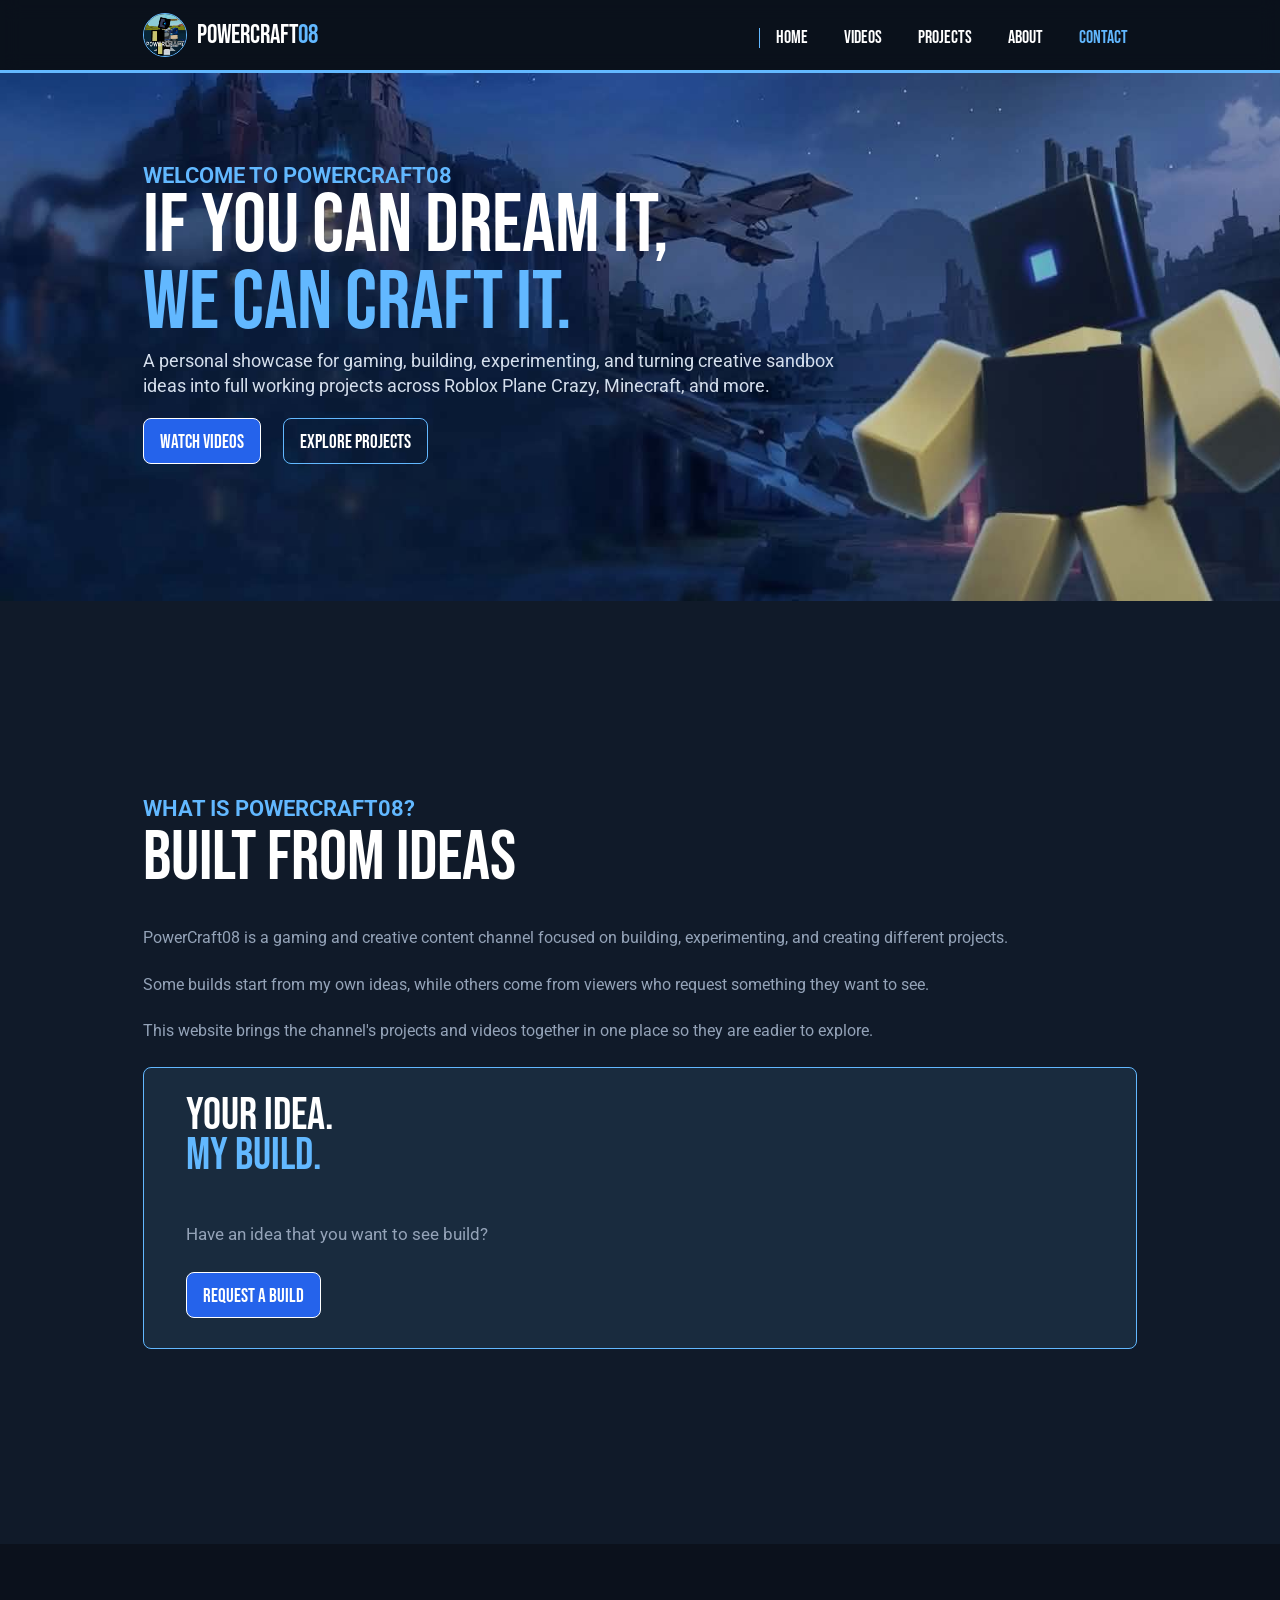
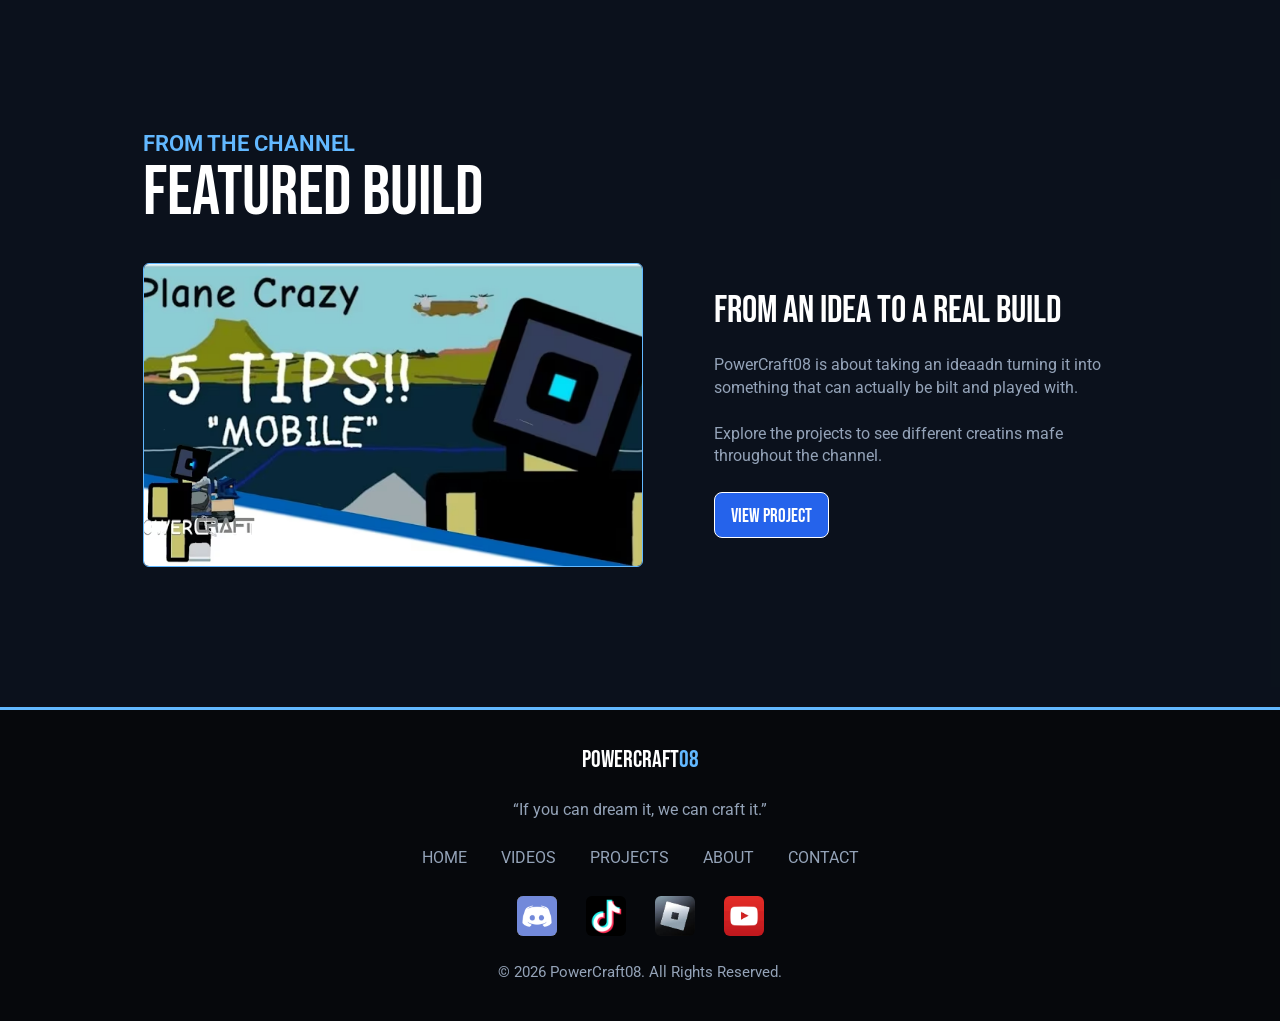
==== index.html @ 5cadc446 "fix css, anda minor edit to all html files; add an real link on the socials" ====
<!DOCTYPE html>
<html lang="en">
<head>
  <!--
        Full Name: Stephen John Cortez
        Section: WD-202
        Activity: PowerCraft08 Website
  -->
  <title>Home | PowerCraft08</title>
  <meta charset="utf-8">
  <meta name="viewport" content="width=device-width, initial-scale=1.0">
  <link rel="stylesheet" href="css/styles.css" type="text/css" />
  
  <link rel="preconnect" href="https://fonts.googleapis.com">
  <link rel="preconnect" href="https://fonts.gstatic.com" crossorigin>
  <link href="https://fonts.googleapis.com/css2?family=Bebas+Neue&display=swap" rel="stylesheet">
  
  <link rel="preconnect" href="https://fonts.googleapis.com">
  <link rel="preconnect" href="https://fonts.gstatic.com" crossorigin>
  <link href="https://fonts.googleapis.com/css2?family=Roboto:ital,wght@0,100..900;1,100..900&display=swap" rel="stylesheet">

  <link rel="shortcut icon" href="img/icons/favicon.ico" />
  <link rel="icon" type="image/png" sizes="32x32" href="img/icons/favicon-32.png" />
  <link rel="icon" type="image/png" sizes="192x192" href="img/icons/android-chrome-192.png" />
  <link rel="apple-touch-icon" sizes="180x180" href="img/icons/apple-touch-icon.png" />
</head>
<body>
  <div id="container">
    <div id="top-bar">
      <header>
        <!-- LOGO -->
        <a href="index.html" class="logo-link">
          <img src="img/logo1.jpg" alt="PowerCraft08 logo" id="logo" />
          <p class="logo-name">POWERCRAFT<span>08</span></p>
        </a>

      <!-- HAMBURGER MENU BUTTON -->
      <button id="menu-btn" aria-label="Toggle menu" aria-expanded="false"><span></span><span></span><span></span></button>
      </header>

      <!-- NAVIGATION -->
      <nav>
        <ul>
          <li><a href="index.html">Home</a></li>
          <li><a href="videos.html">Videos</a></li>
          <li><a href="projects.html">Projects</a></li>
          <li><a href="about.html">About</a></li>
          <li><a href="contact.html" class="current">Contact</a></li>
        </ul>
      </nav>
    </div>
    <div id="container">
    <main class="no-padding">
      <!-- TITLE/DESCRIPTION -->
      <section id="hero">
        <div class="hero-text">
          <div class="hero-title">
            <p class="small-title tablet-desktop">WELCOME TO POWERCRAFT08</p>
            <p class="small-title-mobile mobile">WELCOME TO POWERCRAFT08</p>
            <h1>If you can dream it,<br><span>we can craft it.</span></h1>
          </div>
          <p class="intro-text">A personal showcase for gaming, building, experimenting, and turning creative sandbox ideas into full working projects across Roblox Plane Crazy, Minecraft, and more.</p>
          <div class="hero-buttons">
            <a href="videos.html" class="btn">Watch Videos</a>
            <a href="projects.html" class="btn2">Explore Projects</a>
          </div>
        </div>
      </section>

      <section class="section">
        <p class="small-title">WHAT IS POWERCRAFT08?</p>
        <h2 class="heading">Built from ideas</h2>

        <div class="tw-columns">
          <div class="text">
            <p>PowerCraft08 is a gaming and creative content channel focused on building, experimenting, and creating different projects.</p>
            <p>Some builds start from my own ideas, while others come from viewers who request something they want to see.</p>
            <p class="tablet-desktop">This website brings the channel's projects and videos together in one place so they are eadier to explore.</p>
          </div>

          <div class="idea-box">
            <h3>Your idea.<br><span>My build.</span></h3>
            <p>Have an idea that you want to see build?</p>
            <a href="contact.html" class="btn">Request a Build</a>
          </div>
        </div>
      </section>

      <!-- FEATURED BUILD -->
       <section id="featured-build" class="section dark">
        <p class="small-title">FROM THE CHANNEL</p>
        <h2 class="heading">Featured build</h2>

        <div class="two-columns">
          <a href="https://youtu.be/QcN_-JhH354?si=DpLtOU8J0xCBhYN2" target="_blank"><img src="img/PlaneCrazy_MobileTips.png" alt="Plane Crazy 5 tips for mobile" class="featured-img"></a>

          <div class="text">
            <h3 class="sub-heading">From an idea to a real build</h3>
            <p>PowerCraft08 is about taking an ideaadn turning it into something that can actually be bilt and played with.</p>
            <p class="tablet-desktop">Explore the projects to see different creatins mafe throughout the channel.</p>
            <a href="projects.html" class="btn">View Project</a>
          </div>
        </div>
       </section>
    </main>
  </div>
    <!-- FOOTER -->
    <footer>
      <p class="footer-brand">POWERCRAFT<span>08</span></p>
      <p class="quote">&ldquo;If you can dream it, we can craft it.&rdquo;</p>
      <ul class="footer-links">
        <li><a href="index.html">home</a></li>
        <li><a href="videos.html">Videos</a></li>
        <li><a href="projects.html">projects</a></li>
        <li><a href="about.html">about</a></li>
        <li><a href="contact.html">contact</a></li>
      </ul>
      <ul class="social">
        <li><a href="https://discord.com/" target="_blank"><img src="img/icons/discord.png" alt="Discord" /></a></li>
        <li><a href="https://www.tiktok.com/@powercraft08?is_from_webapp=1&sender_device=pc" target="_blank"><img src="img/icons/tiktok.png" alt="TikTok" /></a></li>
        <li><a href="https://www.roblox.com/share?code=554e59c75305804a8b05676fc2b749d5&type=Profile&source=ProfileShare&stamp=1791350531219" target="_blank"><img src="img/icons/roblox.png" alt="Roblox" /></a></li>
        <li><a href="https://www.youtube.com/@powercraft0811" target="_blank"><img src="img/icons/youtube.png" alt="YouTube" /></a></li>
      </ul>
      <p class="copy">&copy; 2026 PowerCraft08. All Rights Reserved.</p>
    </footer>
  </div>
  <script src="js/main.js"></script>
</body>
</html>
---- css/styles.css ----
/* CSS styles for PowerCraft08 */

/*  CSS for PowerCraft08
    Author: Stephen John Cortez
    Section: WD - 202
*/

/* CSS reset */
body, header, nav, main, footer, h1, h2, h3, p, div, img, ul, li, section, article, button, figure, figcaption{
    margin: 0;
    padding: 0;
    border: 0;
}

/* removes decoration to all links */
a{
    text-decoration: none;
}

/* Styling rule for box sizing applies to all elements */
*{
    box-sizing: border-box;
    scroll-behavior: smooth;
}


/* =================================================================== */
/* STYLE RULES FOR MOBILE VIEWPORT */

/* BODY */
body{
    background-color: #101A29;
    color: #94A3B8;
    font-family: "Roboto", sans-serif;
}

#container{
    max-width: 1920px;
    margin: 0 auto;
}

/* IMAGES */
img{
    width: 100%;
    display: block;
}

span{
    color: #62B8FF;
}

/* NAVIGATION */
#top-bar{
    position: sticky;
    top: 0;
    background-color: rgba(6, 8, 12, 0.45);
    -webkit-backdrop-filter: blur(10px);
    backdrop-filter: blur(10px);
    border-bottom: 2px solid #62B8FF;
}

/* HEADER/LOGO */
header{
    display: flex;
    justify-content: space-between;
    align-items: center;
    padding: 14px 16px;
}

.logo-link{
    display: flex;
    align-items: center;
    grid-gap: 8px;
    color: #fff;
    font-size: 1.4em;
    font-family: "Bebas Neue", sans-serif;
}

#logo{
    width: 36px;
    height: 36px;
    border: 1.5px solid #62B8FF;
    border-radius: 50%;
}

/* Hamburger button */
#menu-btn{
    background: none;
    cursor: pointer;
    padding: 6px;
}

#menu-btn span{
    display: block;
    width: 22px;
    height: 3px;
    margin: 4px 0;
    background-color: #62B8FF;
}

/* NAVIGATION LINKS (hidden in mobile, the hamburger button shows them) */
nav{
    display: none;
}

nav.open{
    display: block;
}

nav ul{
    list-style-type: none;
    text-align: center;
}

nav li a{
    display: block;
    padding: 0.6em 1em;
    color: #fff;
    font-size: 1.2em;
    font-family: "Bebas Neue", sans-serif;
    transition: color 0.2s;
}

nav li a:hover,
nav li a.current{
    color: #62B8FF;
}

/* MAIN */
main{
    padding: 28px 16px 60px;
}

main.no-padding{
    padding: 0;
}

/* Show mobile class, hide tablet-desktop class */
.mobile{
    display: block;
}

.tablet-desktop{
    display: none;
}

/* TITLE/DESCRIPTION */
.intro{
    text-align: center;
    margin-bottom: 28px;
}

.small-title{
    color: #62B8FF;
    font-family: "Roboto", sans-serif;
    font-weight: 650;
    font-size: 1.2em;
}

.small-title-mobile{
    color: #62B8FF;
    font-family: "Roboto", sans-serif;
    font-weight: 650;
    font-size: 13px;
}

h1{
    color: #fff;
    font-family: "Bebas Neue", sans-serif;
    font-size: 3.5em;
    font-weight: 400;
    line-height: 1;
    margin-bottom: 12px;
}

.tagline{
    font-size: 15px;
    margin-bottom: 29px;
}

.intro-text{
    max-width: 640px;
    font-size: 0.9em;
    line-height: 1.5;
    margin: 10px auto 18px;
}

/* Filter buttons (videos and projects) */
.filter-buttons{
    display: flex;
    flex-wrap: wrap;
    justify-content: center;
    grid-gap: 10px;
    margin-top: 24px;
}

.filter-btn{
    background: transparent;
    border: 1px solid #62B8FF;
    border-radius: 8px;
    color: #fff;
    font-family: "Bebas Neue", sans-serif;
    font-size: 1.2em;
    line-height: 1;
    padding: 14px 16px;
    text-align: center;
    cursor: pointer;
}

.project-buttons .filter-btn{
    flex: 1;
}

.filter-btn:hover,
.filter-btn.active{
    background-color: #62B8FF;
    color: #06080C;
}

/* HEADINGS AND TEXT */
.heading{
    color: #fff;
    font-family: "Bebas Neue", sans-serif;
    font-size: 3.7em;
    font-weight: 400;
    line-height: 1;
    margin: 2px 0 14px;
}

.heading.small{
    font-size: 1.7em;
    color: #62B8FF;
    margin-bottom: 20px;
}

.sub-heading{
    color: #fff;
    font-family: "Bebas Neue", sans-serif;
    font-size: 2.4em;
    font-weight: 400;
    line-height: 1.1;
    margin: 14px 0 10px;
}

.text p{
    font-size: 1em;
    line-height: 1.5;
    margin-bottom: 12px;
}

.subtitle{
    font-size: 0.85em;
    margin-bottom: 16px;
}

.center{
    text-align: center;
}

/* BUTTONS */
.btn,
.btn2{
    display: inline-block;
    font-family: "Bebas Neue", sans-serif;
    font-size: 1.2em;
    line-height: 1;
    padding: 14px 16px 11px;
    border-radius: 8px;
    text-align: center;
}

.btn{
    background-color: #2563EB;
    border: 1px solid #fff;
    color: #fff;
}

.btn2{
    background: transparent;
    border: 1px solid #62B8FF;
    color: #fff;
}

.btn:hover,
.btn2:hover{
    background-color: #62B8FF;
    color: #06080C;
}

/* HOME PAGE: hero (in mobile only) */
.hero-title{
    background: url("../img/hero.jpg") center / cover;
    padding: 30px 16px 28px;
}

.small-title-mobile{
    font-size: 13px;
}

#hero h1{
    font-size: 2.3em;
    margin-bottom: 0;
}

#hero .intro-text{
    max-width: none;
    margin: 22px 16px 25px;
    font-size: 1.05em;
    line-height: 1.3;
}

.hero-buttons{
    display: flex;
    flex-direction: column;
    grid-gap: 19px;
    padding: 14px 16px 11px;
}

/* HOME PAGE: sections */
.section{
    padding: 70px 16px;
}

.section.dark{
    background-color: rgba(6, 8, 12, 0.45);
}

.idea-box{
    background-color: #192B3E;
    border: 1px solid #62B8FF;
    border-radius: 8px;
    padding: 20px;
    margin-top: 24px;
}

.idea-box h3{
    color: #fff;
    font-family: "Bebas Neue", sans-serif;
    font-size: 2em;
    font-weight: 400;
    line-height: 1;
    margin-bottom: 12px;
}

.idea-box p{
    font-size: 0.85em;
    margin-bottom: 14px;
}

.featured-img{
    border: 1px solid #62B8FF;
    border-radius: 6px;
}

.view-more{
    text-align: center;
    margin-top: 28px;
}

/* VIDEO CARDS (videos, projects and home) */
.grid{
    display: grid;
    grid-template-columns: 1fr;
    grid-gap: 24px;
    max-width: 420px;
    margin: 0 auto;
}

.card{
    background-color: #192B3E;
    border: 1px solid #62B8FF;
    border-radius: 10px;
    overflow: hidden;
}

.card img{
    aspect-ratio: 16 / 9;
    object-fit: cover;
}

.card-text{
    padding: 14px 16px 18px;
}

.category{
    color: #62B8FF;
    font-size: 0.7em;
    margin-bottom: 4px;
}

.card h2{
    color: #fff;
    font-family: "Bebas Neue", sans-serif;
    font-size: 1.5em;
    font-weight: 400;
    margin-bottom: 6px;
}

.card-text p:not(.category){
    font-size: 0.85em;
    line-height: 1.4;
    margin-bottom: 14px;
}

.card-text a{
    color: #62B8FF;
    font-family: "Bebas Neue", sans-serif;
    font-size: 0.95em;
}

.card-text a:hover{
    color: #fff;
}

/* PROJECTS PAGE */
.project-section{
    margin-top: 56px;
    scroll-margin-top: 110px;
}

/* ABOUT PAGE: story (the logo and button are hidden in mobile) */
.story-box{
    max-width: 960px;
    margin: 0 auto;
}

.story-logo{
    display: none;
    text-align: center;
    margin-bottom: 18px;
}

.story-logo img{
    width: 220px;
    height: 220px;
    object-fit: cover;
    border: 1px solid #62B8FF;
    border-radius: 50%;
    margin: 0 auto 10px;
}

.story-logo figcaption{
    color: #fff;
    font-family: "Bebas Neue", sans-serif;
    font-size: 1.8em;
}

.story-box .btn{
    display: none;
}

/* ABOUT PAGE: content breakdown (list in mobile, table in tablet and desktop) */
.table-box{
    max-width: 960px;
    margin: 0 auto;
    text-align: left;
}

.list-item{
    margin-bottom: 18px;
}

.list-item p{
    font-size: 0.85em;
    margin-bottom: 2px;
}

.list-item span{
    color: #fff;
}

/* CONTACT PAGE: form */
#form{
    max-width: 560px;
    margin: 0 auto;
}

#form fieldset{
    background-color: #192B3E;
    border: 1px solid #62B8FF;
    border-radius: 8px;
    padding: 4px 16px 16px;
    margin: 0 0 22px;
}

#form legend{
    color: #62B8FF;
    font-family: "Bebas Neue", sans-serif;
    font-size: 1.2em;
    padding: 0 6px;
}

#form label{
    display: block;
    color: #fff;
    font-size: 0.85em;
    font-weight: 500;
    margin: 12px 0 6px;
}

#form input,
#form textarea{
    width: 100%;
    background-color: #101A29;
    border: 1px solid #62B8FF;
    border-radius: 6px;
    color: #94A3B8;
    font-family: inherit;
    font-size: 0.85em;
    padding: 12px;
}

#form textarea{
    min-height: 90px;
    resize: vertical;
}

.form-buttons{
    display: flex;
    flex-direction: column;
    grid-gap: 10px;
    margin-top: 16px;
}

/* CONTACT PAGE: contact info */
#contact-info{
    max-width: 560px;
    margin: 36px auto 0;
    text-align: center;
}

#contact-info .heading{
    font-size: 2.8em;
    margin-bottom: 18px;
}

#contact-info ul{
    list-style-type: none;
    display: flex;
    flex-direction: column;
}

#contact-info li{
    font-size: 0.85em;
    margin-bottom: 18px;
}

#contact-info li a{
    display: block;
    font-family: "Bebas Neue", sans-serif;
    font-size: 1.6em;
}

#contact-info li.call{
    order: -1;
    background-color: #192B3E;
    border: 1px solid #62B8FF;
    border-radius: 8px;
    padding: 10px;
}

/* FOOTER */
footer{
    background-color: #06080C;
    border-top: 2px solid #62B8FF;
    padding: 28px 16px;
    text-align: center;
}

.footer-brand{
    color: #fff;
    font-family: "Bebas Neue", sans-serif;
    font-size: 1.2em;
}

.quote{
    font-size: 0.8em;
    margin: 6px 0 14px;
}

footer ul{
    list-style-type: none;
    display: flex;
    justify-content: center;
    flex-wrap: wrap;
}

.footer-links li a{
    text-transform: uppercase;
    color: #94A3B8;
    font-size: 0.8em;
    padding: 0 8px;
}

.footer-links li a:hover{
    color: #62B8FF;
}

.social{
    grid-gap: 18px;
    margin: 16px 0;
}

.social img{
    width: 26px;
    height: 26px;
    border-radius: 6px;
}

.copy{
    font-size: 0.75em;
}


/* =================================================================== */
/* MEDIA QUERY FOR TABLET VIEWPORT (same order as the mobile styles above) */
@media screen and (min-width: 630px) {

    /* Tablet: header is centered, nav always shows below it */
    header{
        justify-content: center;
        padding: 14px 0 4px;
    }

    #menu-btn{
        display: none;
    }

    nav,
    nav.open{
        display: block;
        padding-bottom: 10px;
    }

    nav li{
        display: inline-block;
    }

    nav li a{
        font-size: 1.1em;
        padding: 0.1em 0.75em;
    }

    /* Tablet: main */
    main{
        padding: 36px 32px 48px;
    }

    .mobile{
        display: none;
    }

    .tablet-desktop{
        display: block;
    }

    /* Tablet: title/description */
    .small-title{
        font-size: 1.25em;
    }

    h1{
        font-size: 3.8em;
    }

    .tagline{
        font-size: 1em;
    }

    .intro-text{
        font-size: 1em;
    }

    /* Tablet: headings and text */
    .heading{
        font-size: 4em;
    }

    .heading.small{
        font-size: 1.9em;
    }

    .subtitle{
        font-size: 0.95em;
    }

    /* Tablet: the buttons in the projects page are not stretched anymore */
    .project-buttons .filter-btn{
        flex: none;
    }

    /* Tablet: home page */
    .hero-title{
        background: url("../img/hero.jpg") center / cover;
        padding: 60px 32px 34px;
    }

    #hero h1{
        font-size: 4.5em;
        margin-bottom: 6px;
    }

    #hero .intro-text{
        padding: 0 32px;
        margin: 15px 0;
        font-size: 1.1em;
        color: #d4deec;
    }

    .hero-buttons{
        padding: 0 32px 34px;
        flex-direction: row;
        grid-gap: 10px;
    }

    .section{
        padding: 72px 32px;
    }

    .idea-box h3{
        font-size: 2.3em;
    }

    .idea-box p{
        font-size: 0.95em;
    }

    /* Tablet: video cards */
    .grid{
        grid-template-columns: repeat(2, 1fr);
        max-width: none;
    }

    .category{
        font-size: 0.75em;
    }

    .card h2{
        font-size: 1.6em;
    }

    .card-text p:not(.category){
        font-size: 0.9em;
    }

    .card-text a{
        font-size: 1em;
    }

    .project-section{
        margin-top: 68px;
    }

    /* Tablet: about page */
    .story-box{
        background: linear-gradient(to bottom, #396994, #101A29);
        border: 1px solid #62B8FF;
        border-radius: 8px;
        padding: 28px;
    }

    .story-logo{
        display: block;
    }

    .story-logo img{
        width: 340px;
        height: 340px;
    }

    .story-logo figcaption{
        font-size: 2.4em;
    }

    .story-box .btn{
        display: inline-block;
    }

    table{
        width: 100%;
        border: 1px solid #62B8FF;
        border-radius: 8px;
        border-collapse: separate;
        border-spacing: 0;
        overflow: hidden;
        table-layout: fixed;
    }

    tr{
        background-color: #192B3E;
    }

    tbody tr:nth-child(odd){
        background-color: #101A29;
    }

    th{
        background-color: #4079b0;
        color: #fff;
        font-family: "Bebas Neue", sans-serif;
        font-size: 1.3em;
        font-weight: 400;
        text-align: center;
        padding: 16px;
    }

    th + th{
        border-left: 1px solid rgba(255, 255, 255, 0.25);
    }

    td{
        font-size: 0.95em;
        padding: 14px 16px;
        border-top: 1px solid #62B8FF;
        border-left: 1px solid #62B8FF;
    }

    td:first-child{
        border-left: 0;
    }

    /* Tablet: contact page */
    #form legend{
        font-size: 1.3em;
    }

    #form label{
        font-size: 0.9em;
    }

    #form input,
    #form textarea{
        font-size: 0.9em;
    }

    .form-buttons{
        flex-direction: row;
    }

    .form-buttons .btn,
    .form-buttons .btn2{
        flex: 1;
    }

    #contact-info .heading{
        font-size: 3.2em;
    }

    #contact-info li{
        font-size: 0.95em;
    }

    #contact-info li a{
        font-size: 1.5em;
    }

    #contact-info li.call{
        order: 0;
        background: none;
        border: 0;
        padding: 0;
    }

    /* Tablet: footer */
    .footer-brand{
        font-size: 1.3em;
    }

    .quote{
        font-size: 0.9em;
    }

    .footer-links li a{
        font-size: 0.9em;
    }

    .copy{
        font-size: 0.85em;
    }
}


/* =================================================================== */
/* MEDIA QUERY FOR DESKTOP VIEWPORT (same order again, measured from the 1440px Figma design) */
@media screen and (min-width: 1015px) {

    /* Desktop: logo on the left, nav on the right inside the same bar */
    #top-bar{
        border-bottom: 3px solid #62B8FF;
    }

    header{
        height: 70px;
        padding: 0 0 0 11.2%;
        justify-content: flex-start;
    }

    .logo-link{
        font-size: 1.6em;
        grid-gap: 10px;
    }

    #logo{
        width: 44px;
        height: 44px;
    }

    nav,
    nav.open{
        position: absolute;
        top: 28px;
        right: 10.6%;
        padding: 0;
    }

    nav li:first-child{
        border-left: 1px solid #62B8FF;
    }

    nav li a{
        font-size: 1.1em;
        padding: 0 16px;
        line-height: 1.15;
    }

    /* Desktop: main */
    main{
        padding: 70px 11.2% 95px;
    }

    /* Desktop: title/description */
    #hero{
        background: url("../img/hero.jpg") center / cover;
        padding: 60px 32px 34px;
    }

    .hero-title{
        background: none;
        padding: 0;
    }

    .intro{
        margin-bottom: 40px;
    }

    .small-title{
        font-size: 1.35em;
    }

    h1{
        font-size: 4.2em;
        margin-bottom: 20px;
    }

    .tagline{
        font-size: 1.1em;
    }

    .intro-text{
        max-width: 815px;
        font-size: 1.1em;
        line-height: 1.4;
        margin: 0 auto;
    }

    .intro-text.wide{
        max-width: 1000px;
    }

    .filter-buttons{
        margin-top: 38px;
        grid-gap: 13px;
    }

    /* Desktop: headings and text */
    .heading{
        font-size: 4.4em;
        margin-bottom: 34px;
    }

    .heading.small{
        font-size: 2.1em;
        margin-bottom: 25px;
    }

    .sub-heading{
        line-height: 1;
        margin: 0 0 24px;
    }

    .text p{
        line-height: 1.4;
        margin-bottom: 24px;
    }

    .subtitle{
        font-size: 1.05em;
        margin-bottom: 31px;
    }

    /* Desktop: home page */
    #hero{
        padding: 90px 11.2%;
        min-height: 528px;
    }

    .hero-text{
        max-width: 700px;
    }

    #hero h1{
        font-size: 5.2em;
        line-height: 0.92;
        margin-bottom: 8px;
    }

    #hero .intro-text{
        font-size: 1.15em;
        line-height: 1.35;
        margin: 0 0 19px;
        padding: 0;
    }

    .hero-buttons{
        grid-gap: 22px;
        padding: 0;
    }

    .section{
        padding: 195px 11.2%;
    }

    #featured-build{
        padding: 187px 11.2% 140px;
    }

    #featured-videos{
        padding: 140px 11.2% 63px;
    }

    .two-columns{
        display: grid;
        grid-template-columns: 1.2fr 1fr;
        grid-gap: 88px;
        align-items: center;
    }

    #featured-build .two-columns{
        grid-template-columns: 500px 1fr;
        grid-gap: 71px;
    }

    #featured-build .text{
        max-width: 490px;
    }

    .idea-box{
        padding: 28px 42px 30px;
        margin-top: 0;
    }

    .idea-box h3{
        font-size: 2.8em;
        line-height: 0.9;
        margin-bottom: 48px;
    }

    .idea-box p{
        font-size: 1.05em;
        margin-bottom: 28px;
    }

    .featured-img{
        width: 500px;
        height: 304px;
        object-fit: cover;
    }

    .view-more{
        margin-top: 40px;
    }

    /* Desktop: video cards */
    .grid{
        grid-template-columns: repeat(3, 1fr);
        grid-gap: 32px 38px;
    }

    .card-text{
        padding: 25px 21px 32px;
    }

    .category{
        font-size: 0.8em;
        margin-bottom: 8px;
    }

    .card h2{
        font-size: 1.75em;
        margin-bottom: 14px;
    }

    .card-text p:not(.category){
        font-size: 1em;
        line-height: 1.35;
        margin-bottom: 26px;
    }

    .card-text a{
        font-size: 1.15em;
    }

    /* Desktop: projects page */
    .project-section{
        margin-top: 80px;
    }

    .project-section .heading{
        margin-bottom: 10px;
    }

    .project-section.center{
        margin-top: 110px;
    }

    .project-section.center .heading{
        margin-bottom: 25px;
    }

    /* Desktop: about page */
    .story-box{
        display: grid;
        background: linear-gradient(to right, #396994, #101A29);
        grid-template-columns: 1fr 1.25fr;
        grid-gap: 40px;
        align-items: center;
        max-width: none;
        padding: 50px 65px;
    }

    .story-logo{
        margin-bottom: 0;
    }

    .story-box .btn{
        display: block;
        width: fit-content;
        margin: 12px 0 0 auto;
    }

    .table-box{
        max-width: none;
    }

    th{
        font-size: 1.5em;
        padding: 23px 16px;
    }

    td{
        font-size: 1.05em;
        padding: 24px 42px;
    }

    /* Desktop: contact page */
    #form{
        max-width: 800px;
    }

    #form fieldset{
        padding: 0 39px 32px;
        margin-bottom: 67px;
    }

    #form legend{
        font-size: 1.5em;
        margin-left: -12px;
        padding: 0 12px;
    }

    #form label{
        font-size: 1em;
        font-weight: 700;
        margin: 30px 0 13px;
    }

    #form legend + label{
        margin-top: 16px;
    }

    #form input,
    #form textarea{
        font-size: 1em;
        padding: 0 24px;
        height: 59px;
        border-radius: 8px;
    }

    #form textarea{
        height: 118px;
        padding: 18px 24px;
    }

    .form-buttons{
        grid-gap: 18px;
        margin-top: 32px;
    }

    #contact-info{
        margin-top: 100px;
    }

    #contact-info .heading{
        font-size: 3.8em;
        margin-bottom: 37px;
    }

    #contact-info li{
        font-size: 1.05em;
        margin-bottom: 38px;
    }

    #contact-info li a{
        font-size: 1.5em;
    }

    /* Desktop: footer */
    footer{
        border-top: 3px solid #62B8FF;
        padding: 35px 0 40px;
    }

    .footer-brand{
        font-size: 1.5em;
    }

    .quote{
        font-size: 1em;
        margin: 26px 0 29px;
    }

    .footer-links li a{
        font-size: 1em;
        padding: 0 17px;
    }

    .social{
        grid-gap: 29px;
        margin: 29px 0 27px;
    }

    .social img{
        width: 40px;
        height: 40px;
    }

    .copy{
        font-size: 0.95em;
    }
}


/* =================================================================== */
/* MEDIA QUERY FOR PRINT (only Home and About, like in the documentation) */
@media print {
    body{
        background-color: #fff;
        color: #222;
    }

    #top-bar{
        position: static;
        background: none;
        border: 0;
        -webkit-backdrop-filter: none;
        backdrop-filter: none;
    }

    nav, #menu-btn, #logo, .btn, .btn2, .filter-buttons, video, .grid, .view-more,
    .social, .footer-links, .quote, .featured-img, .hero-buttons, .story-logo img, .tagline, .mobile{
        display: none;
    }

    header{
        padding: 12px 0;
    }

    main, main.no-padding{
        padding: 12px 0;
    }

    .section, .section.dark{
        background: none;
        padding: 12px 0;
    }

    .tablet-desktop{
        display: block;
    }

    .logo-link, h1, h2, h3, .heading, .sub-heading, .footer-brand, .story-logo figcaption{
        color: #000;
    }

    .heading.small{
        color: #62B8FF;
    }

    .intro-text, .text p, .idea-box p, .copy, td{
        color: #222;
    }

    #hero{
        border: 1px solid #000;
        padding: 16px;
    }

    .hero-title{
        background: none;
        padding: 0;
    }

    #hero .intro-text{
        margin: 10px 0;
    }

    .idea-box{
        background: none;
        border: 1px solid #000;
        border-radius: 10px;
        margin-top: 16px;
    }

    .story-logo{
        display: block;
    }

    table{
        width: 100%;
        border-collapse: collapse;
    }

    th, td{
        border: 1px solid #000;
        padding: 8px;
    }

    th{
        background-color: #62B8FF;
        color: #fff;
    }

    footer{
        background: none;
        border: 0;
    }
}
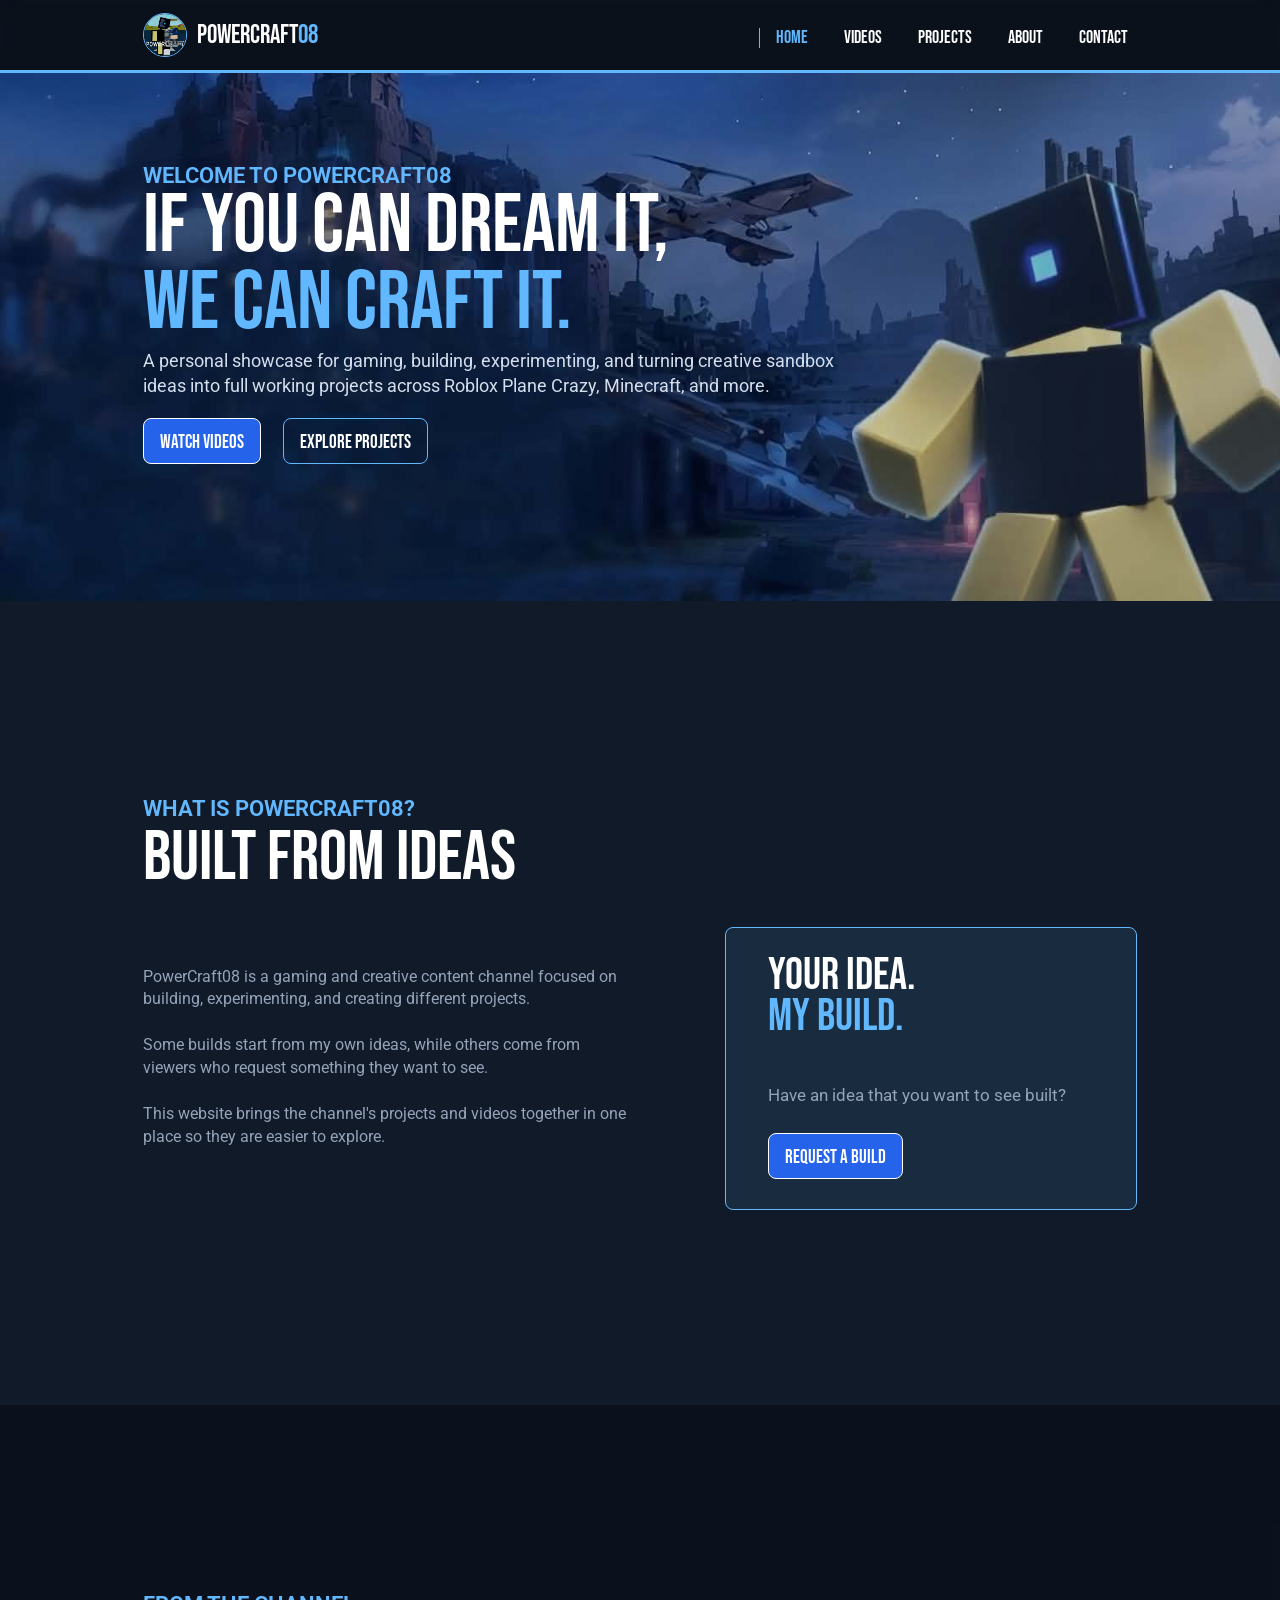
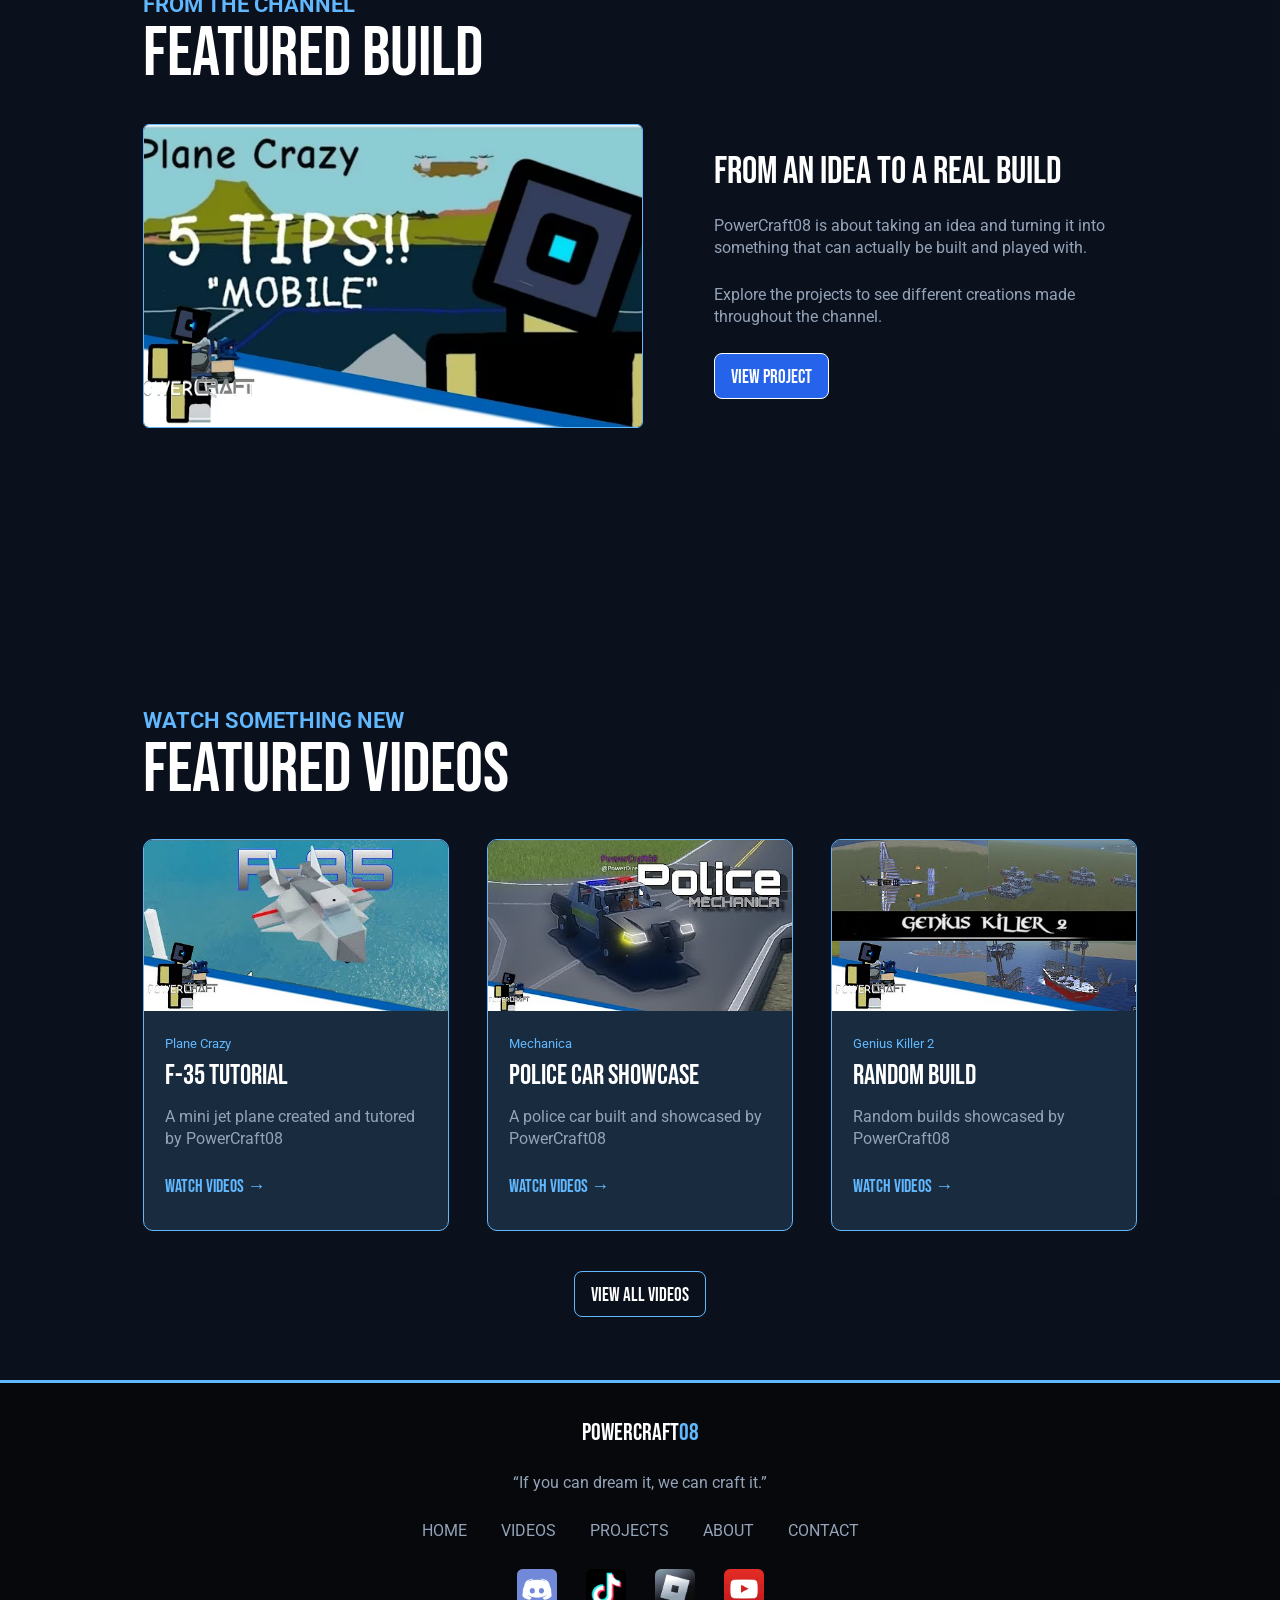
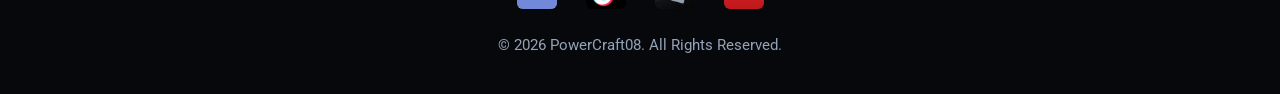
==== commit 0d8f3fac: "finished teh entire website" ====
--- a/index.html
+++ b/index.html
@@ -24,6 +24,7 @@
   <link rel="icon" type="image/png" sizes="192x192" href="img/icons/android-chrome-192.png" />
   <link rel="apple-touch-icon" sizes="180x180" href="img/icons/apple-touch-icon.png" />
 </head>
+
 <body>
   <div id="container">
     <div id="top-bar">
@@ -41,15 +42,15 @@
       <!-- NAVIGATION -->
       <nav>
         <ul>
-          <li><a href="index.html">Home</a></li>
+          <li><a href="index.html" class="current" aria-current="page">Home</a></li>
           <li><a href="videos.html">Videos</a></li>
           <li><a href="projects.html">Projects</a></li>
           <li><a href="about.html">About</a></li>
-          <li><a href="contact.html" class="current">Contact</a></li>
+          <li><a href="contact.html">Contact</a></li>
         </ul>
       </nav>
     </div>
-    <div id="container">
+
     <main class="no-padding">
       <!-- TITLE/DESCRIPTION -->
       <section id="hero">
@@ -67,43 +68,57 @@
         </div>
       </section>
 
+      <!-- BUILT FROM IDEAS -->
       <section class="section">
         <p class="small-title">WHAT IS POWERCRAFT08?</p>
         <h2 class="heading">Built from ideas</h2>
-
-        <div class="tw-columns">
+        
+        <div class="two-columns">
           <div class="text">
             <p>PowerCraft08 is a gaming and creative content channel focused on building, experimenting, and creating different projects.</p>
             <p>Some builds start from my own ideas, while others come from viewers who request something they want to see.</p>
-            <p class="tablet-desktop">This website brings the channel's projects and videos together in one place so they are eadier to explore.</p>
+            <p class="tablet-desktop">This website brings the channel's projects and videos together in one place so they are easier to explore.</p>
           </div>
-
+          
           <div class="idea-box">
             <h3>Your idea.<br><span>My build.</span></h3>
-            <p>Have an idea that you want to see build?</p>
+            <p>Have an idea that you want to see built?</p>
             <a href="contact.html" class="btn">Request a Build</a>
           </div>
         </div>
       </section>
 
       <!-- FEATURED BUILD -->
-       <section id="featured-build" class="section dark">
+      <section id="featured-build" class="section dark">
         <p class="small-title">FROM THE CHANNEL</p>
         <h2 class="heading">Featured build</h2>
-
+        
         <div class="two-columns">
-          <a href="https://youtu.be/QcN_-JhH354?si=DpLtOU8J0xCBhYN2" target="_blank"><img src="img/PlaneCrazy_MobileTips.png" alt="Plane Crazy 5 tips for mobile" class="featured-img"></a>
-
+            <a href="https://youtu.be/QcN_-JhH354?si=DpLtOU8J0xCBhYN2" target="_blank"><img src="img/PlaneCrazy_MobileTips.png" alt="Plane Crazy 5 tips for mobile" class="featured-img" /></a>
+          
           <div class="text">
             <h3 class="sub-heading">From an idea to a real build</h3>
-            <p>PowerCraft08 is about taking an ideaadn turning it into something that can actually be bilt and played with.</p>
-            <p class="tablet-desktop">Explore the projects to see different creatins mafe throughout the channel.</p>
+            <p>PowerCraft08 is about taking an idea and turning it into something that can actually be built and played with.</p>
+            <p class="tablet-desktop">Explore the projects to see different creations made throughout the channel.</p>
             <a href="projects.html" class="btn">View Project</a>
           </div>
         </div>
-       </section>
+      </section>
+
+      <!-- FEATURED VIDEOS -->
+      <section id="featured-videos" class="section dark">
+        <p class="small-title">WATCH SOMETHING NEW  </p>
+        <h2 class="heading">Featured videos</h2>
+        <!-- VIDEO CARDS -->
+        <div class="grid">
+        <article class="card"><figure><img src="img/PlaneCrazy_F-35.png" alt="F-35 mini jet" /><figcaption class="card-text"><p class="category">Plane Crazy</p><h2>F-35 Tutorial</h2><p>A mini jet plane created and tutored by PowerCraft08</p><a href="https://youtu.be/C5EeupUH6sU" target="_blank">Watch videos &rarr;</a></figcaption></figure></article>
+        <article class="card"><figure><img src="img/Mechanica_Police.png" alt="Police car in Mechanica" /><figcaption class="card-text"><p class="category">Mechanica</p><h2>Police Car Showcase</h2><p>A police car built and showcased by PowerCraft08</p><a href="https://youtu.be/-fN7Lc4sS6I" target="_blank">Watch videos &rarr;</a></figcaption></figure></article>
+        <article class="card tablet-desktop"><figure><img src="img/GinuisKiller2_random.png" alt="Genius Killer 2 builds" /><figcaption class="card-text"><p class="category">Genius Killer 2</p><h2>Random Build</h2><p>Random builds showcased by PowerCraft08</p><a href="https://youtu.be/jfzXbIUa63c" target="_blank">Watch videos &rarr;</a></figcaption></figure></article>
+        </div>
+        <p class="view-more"><a href="videos.html" class="btn2">View All Videos</a></p>
+      </section>
     </main>
-  </div>
+
     <!-- FOOTER -->
     <footer>
       <p class="footer-brand">POWERCRAFT<span>08</span></p>
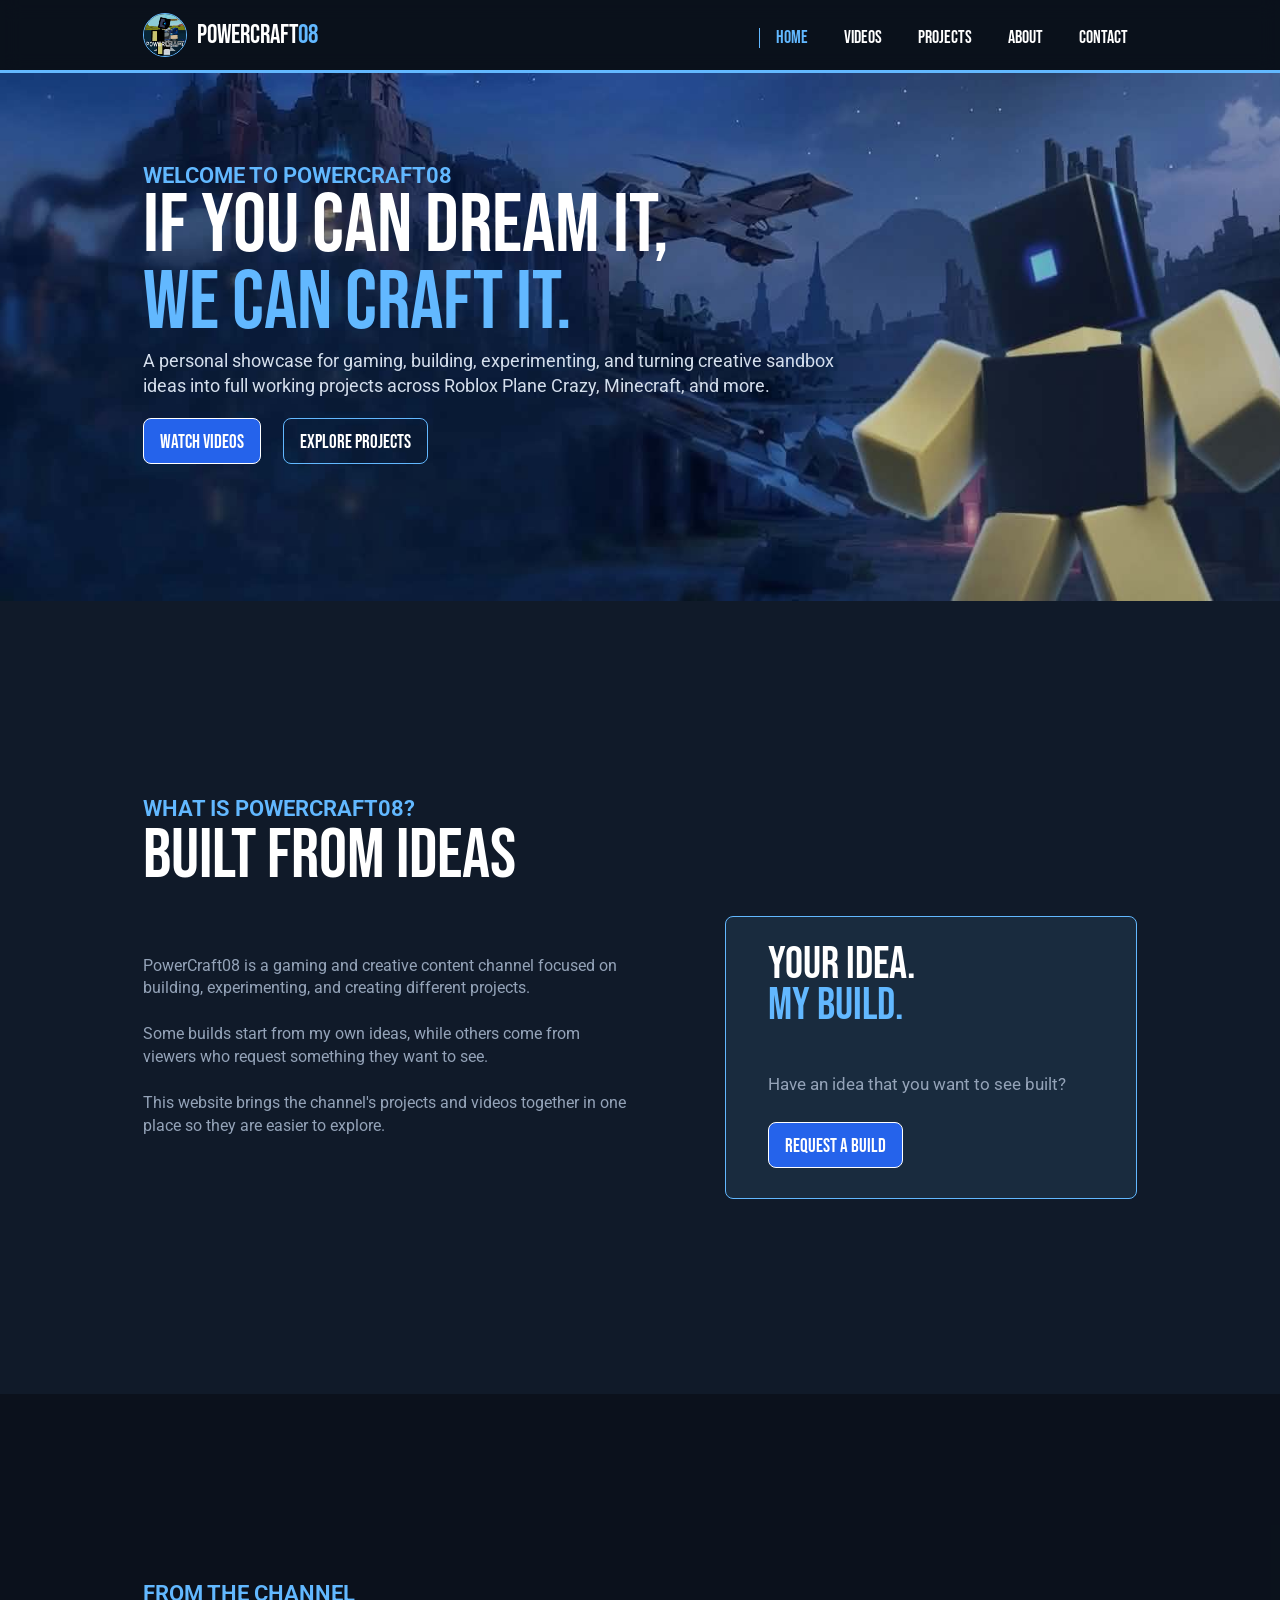
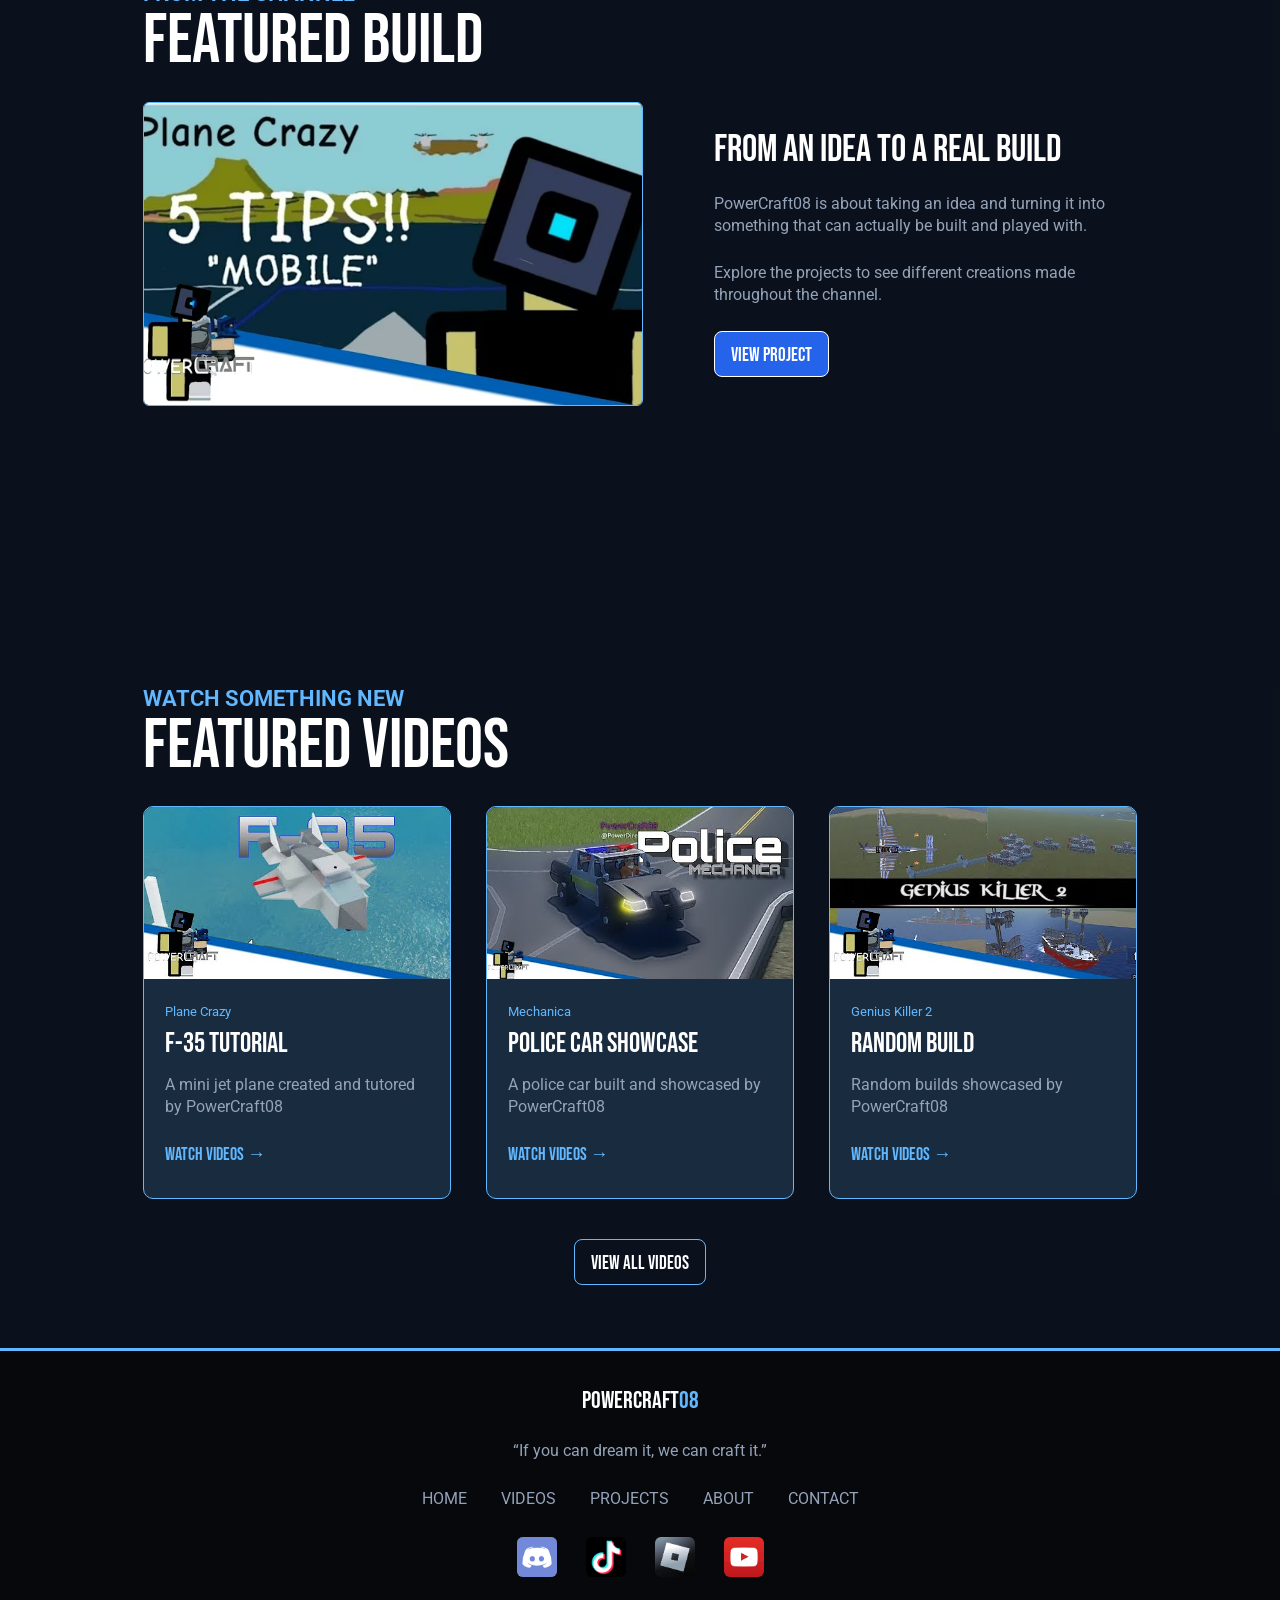
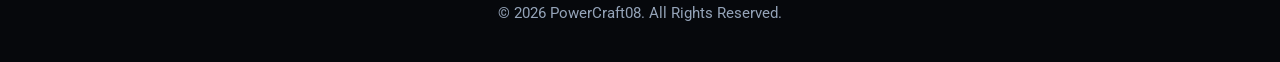
==== commit 5980aabf: "update index.html" ====
--- a/index.html
+++ b/index.html
@@ -111,9 +111,41 @@
         <h2 class="heading">Featured videos</h2>
         <!-- VIDEO CARDS -->
         <div class="grid">
-        <article class="card"><figure><img src="img/PlaneCrazy_F-35.png" alt="F-35 mini jet" /><figcaption class="card-text"><p class="category">Plane Crazy</p><h2>F-35 Tutorial</h2><p>A mini jet plane created and tutored by PowerCraft08</p><a href="https://youtu.be/C5EeupUH6sU" target="_blank">Watch videos &rarr;</a></figcaption></figure></article>
-        <article class="card"><figure><img src="img/Mechanica_Police.png" alt="Police car in Mechanica" /><figcaption class="card-text"><p class="category">Mechanica</p><h2>Police Car Showcase</h2><p>A police car built and showcased by PowerCraft08</p><a href="https://youtu.be/-fN7Lc4sS6I" target="_blank">Watch videos &rarr;</a></figcaption></figure></article>
-        <article class="card tablet-desktop"><figure><img src="img/GinuisKiller2_random.png" alt="Genius Killer 2 builds" /><figcaption class="card-text"><p class="category">Genius Killer 2</p><h2>Random Build</h2><p>Random builds showcased by PowerCraft08</p><a href="https://youtu.be/jfzXbIUa63c" target="_blank">Watch videos &rarr;</a></figcaption></figure></article>
+        <article class="card">
+          <figure>
+            <img src="img/PlaneCrazy_F-35.png" alt="F-35 mini jet" />
+            <figcaption class="card-text">
+              <p class="category">Plane Crazy</p>
+              <h2>F-35 Tutorial</h2>
+              <p class="description">A mini jet plane created and tutored by PowerCraft08</p>
+              <a href="https://youtu.be/C5EeupUH6sU" target="_blank">Watch videos &rarr;</a>
+            </figcaption>
+          </figure>
+        </article>
+
+        <article class="card">
+          <figure>
+            <img src="img/Mechanica_Police.png" alt="Police car in Mechanica" />
+            <figcaption class="card-text">
+              <p class="category">Mechanica</p>
+              <h2>Police Car Showcase</h2>
+              <p class="description">A police car built and showcased by PowerCraft08</p>
+              <a href="https://youtu.be/-fN7Lc4sS6I" target="_blank">Watch videos &rarr;</a>
+            </figcaption>
+          </figure>
+        </article>
+
+        <article class="card tablet-desktop">
+          <figure>
+            <img src="img/GinuisKiller2_random.png" alt="Genius Killer 2 builds" />
+            <figcaption class="card-text">
+              <p class="category">Genius Killer 2</p>
+              <h2>Random Build</h2>
+              <p class="description">Random builds showcased by PowerCraft08</p>
+              <a href="https://youtu.be/jfzXbIUa63c" target="_blank">Watch videos &rarr;</a>
+            </figcaption>
+          </figure>
+        </article>
         </div>
         <p class="view-more"><a href="videos.html" class="btn2">View All Videos</a></p>
       </section>
--- a/css/styles.css
+++ b/css/styles.css
@@ -202,7 +202,7 @@
     font-family: "Bebas Neue", sans-serif;
     font-size: 1.2em;
     line-height: 1;
-    padding: 14px 16px;
+    padding: 14px 16px 12px;
     text-align: center;
     cursor: pointer;
 }
@@ -224,7 +224,7 @@
     font-size: 3.7em;
     font-weight: 400;
     line-height: 1;
-    margin: 2px 0 14px;
+    margin: 0 0 25px;
 }
 
 .heading.small{
@@ -250,7 +250,7 @@
 
 .subtitle{
     font-size: 0.85em;
-    margin-bottom: 16px;
+    margin-bottom: 24px;
 }
 
 .center{
@@ -379,7 +379,7 @@
 }
 
 .card-text{
-    padding: 14px 16px 18px;
+    padding: 25px 21px 32px;
 }
 
 .category{
@@ -396,16 +396,16 @@
     margin-bottom: 6px;
 }
 
-.card-text p:not(.category){
-    font-size: 0.85em;
-    line-height: 1.4;
-    margin-bottom: 14px;
+.card-text .description{
+    font-size: 1em;
+    line-height: 1.35;
+    margin-bottom: 26px;
 }
 
 .card-text a{
     color: #62B8FF;
     font-family: "Bebas Neue", sans-serif;
-    font-size: 0.95em;
+    font-size: 1.15em;
 }
 
 .card-text a:hover{
@@ -739,14 +739,6 @@
         font-size: 1.6em;
     }
 
-    .card-text p:not(.category){
-        font-size: 0.9em;
-    }
-
-    .card-text a{
-        font-size: 1em;
-    }
-
     .project-section{
         margin-top: 68px;
     }
@@ -975,7 +967,6 @@
     /* Desktop: headings and text */
     .heading{
         font-size: 4.4em;
-        margin-bottom: 34px;
     }
 
     .heading.small{
@@ -1083,11 +1074,7 @@
     /* Desktop: video cards */
     .grid{
         grid-template-columns: repeat(3, 1fr);
-        grid-gap: 32px 38px;
-    }
-
-    .card-text{
-        padding: 25px 21px 32px;
+        grid-gap: 32px 35px;
     }
 
     .category{
@@ -1100,23 +1087,13 @@
         margin-bottom: 14px;
     }
 
-    .card-text p:not(.category){
-        font-size: 1em;
-        line-height: 1.35;
-        margin-bottom: 26px;
-    }
-
-    .card-text a{
-        font-size: 1.15em;
-    }
-
     /* Desktop: projects page */
     .project-section{
         margin-top: 80px;
     }
 
     .project-section .heading{
-        margin-bottom: 10px;
+        margin-bottom: 0px;
     }
 
     .project-section.center{
@@ -1278,7 +1255,7 @@
 
     nav, #menu-btn, #logo, .btn, .btn2, .filter-buttons, video, .grid, .view-more,
     .social, .footer-links, .quote, .featured-img, .hero-buttons, .story-logo img, .tagline, .mobile{
-        display: none;
+        display: none !important;
     }
 
     header{
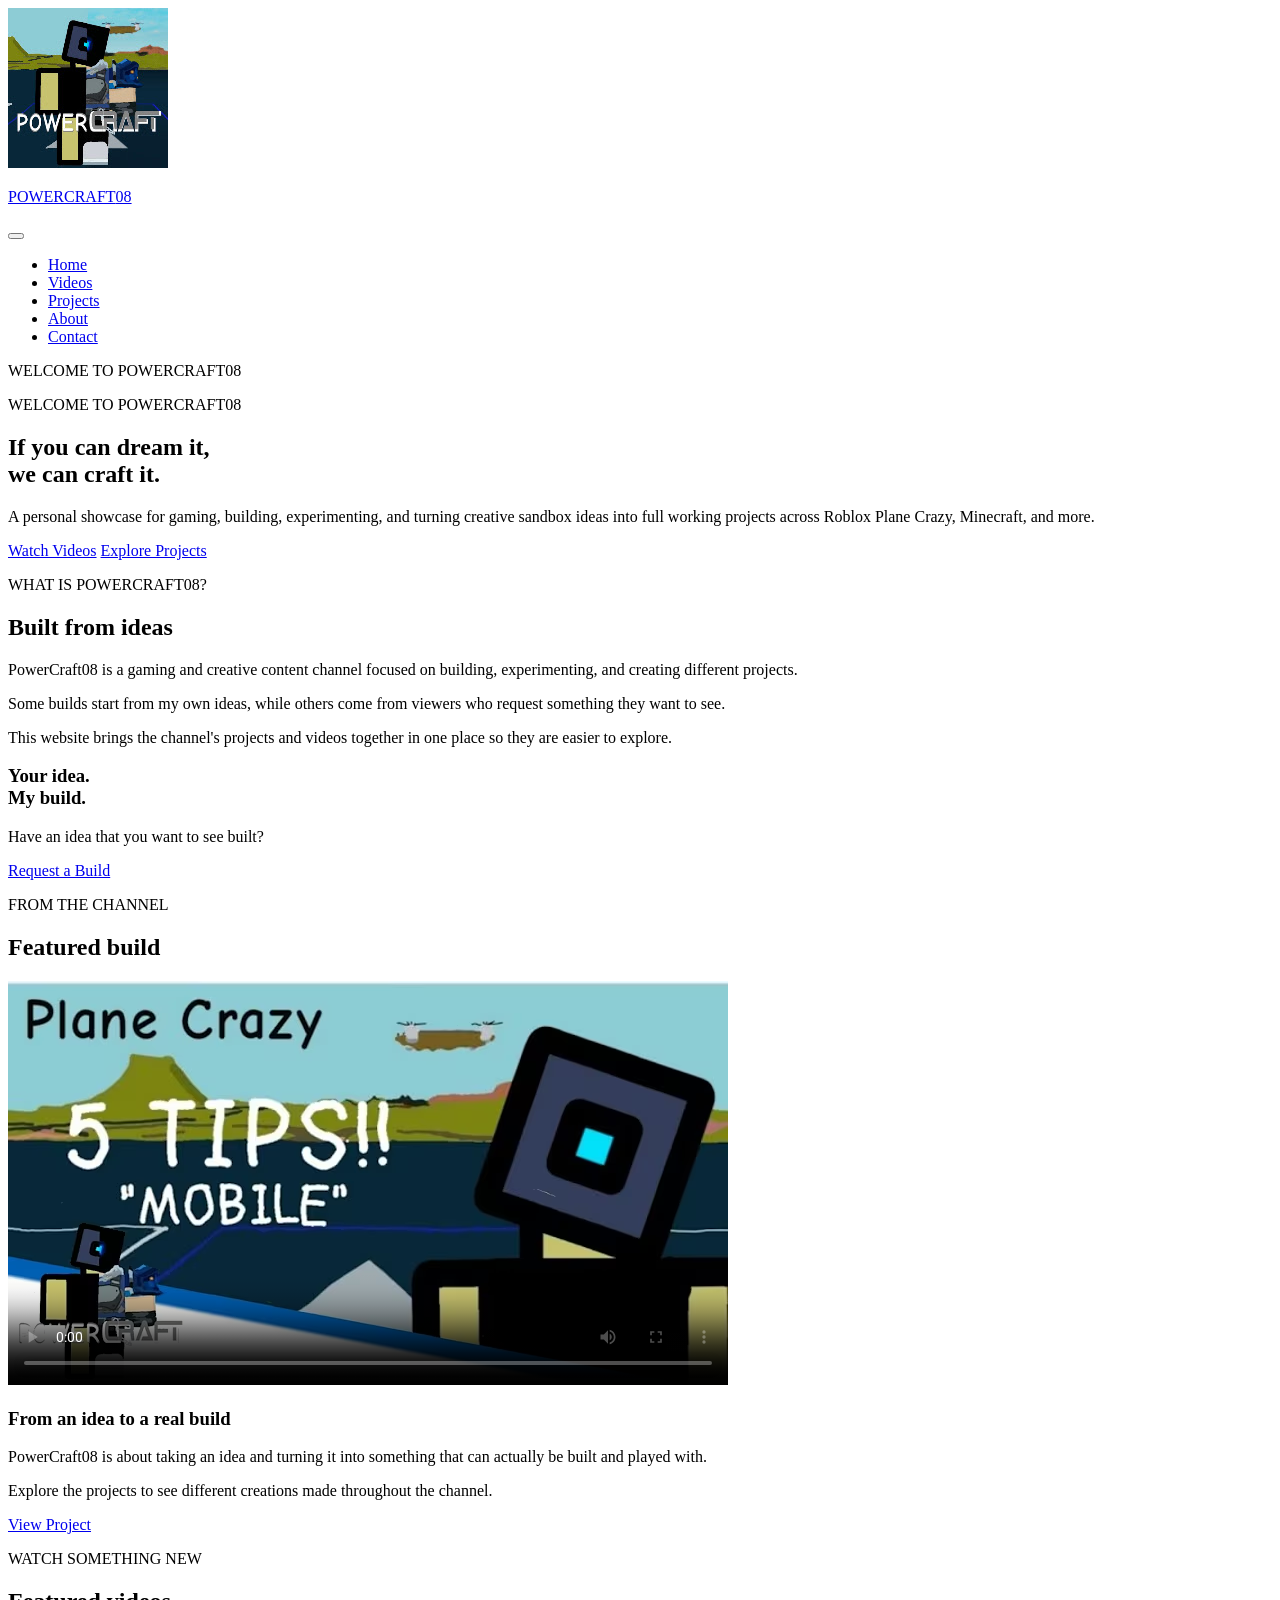
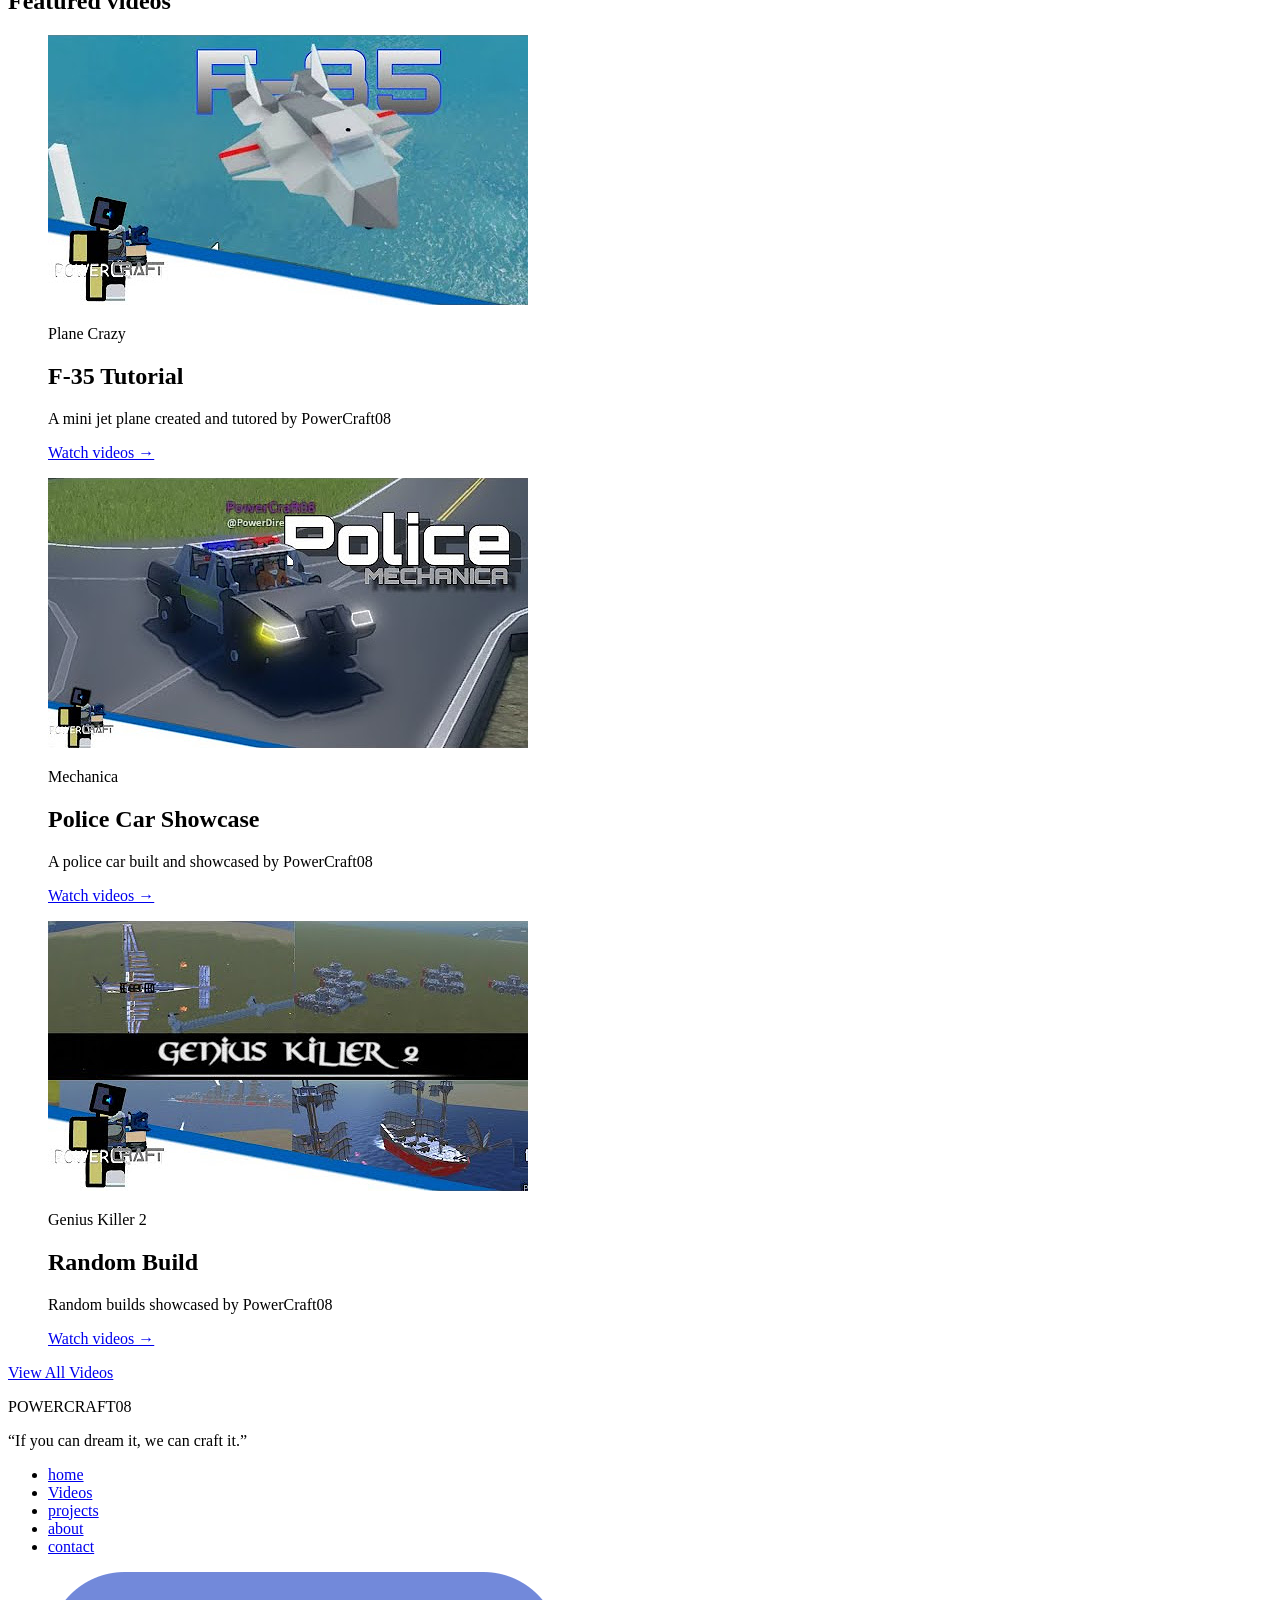
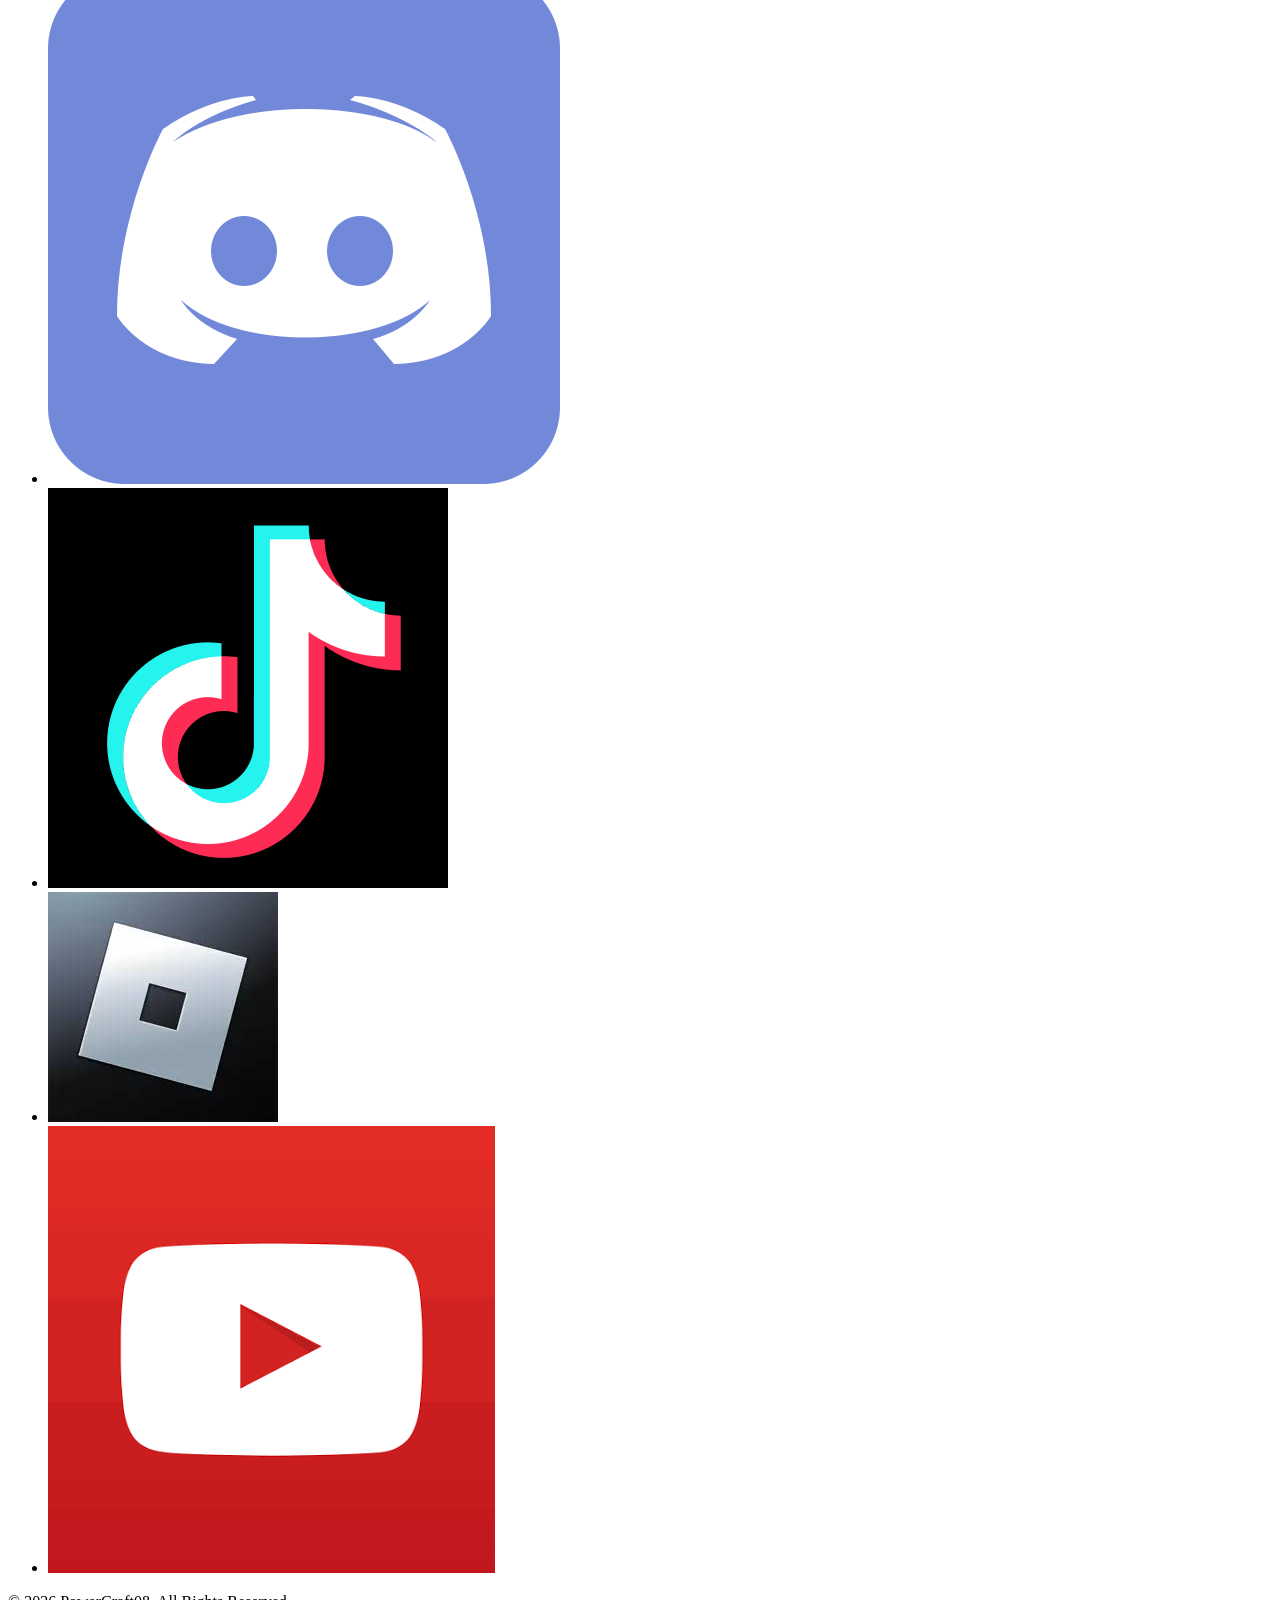
==== commit 566208c4: "edit something in index" ====
--- a/index.html
+++ b/index.html
@@ -7,9 +7,10 @@
         Activity: PowerCraft08 Website
   -->
   <title>Home | PowerCraft08</title>
+  <meta name="description" content="PowerCraft08 is a gaming and creative YouTube channel with Roblox Plane Crazy, Minecraft and Mechanica builds, tutorials and featured videos.">
   <meta charset="utf-8">
   <meta name="viewport" content="width=device-width, initial-scale=1.0">
-  <link rel="stylesheet" href="css/styles.css" type="text/css" />
+  <link rel="stylesheet" href="css/styles.min.css" type="text/css" />
   
   <link rel="preconnect" href="https://fonts.googleapis.com">
   <link rel="preconnect" href="https://fonts.gstatic.com" crossorigin>
@@ -42,7 +43,7 @@
       <!-- NAVIGATION -->
       <nav>
         <ul>
-          <li><a href="index.html" class="current" aria-current="page">Home</a></li>
+          <li class="first-link"><a href="index.html" class="current" aria-current="page">Home</a></li>
           <li><a href="videos.html">Videos</a></li>
           <li><a href="projects.html">Projects</a></li>
           <li><a href="about.html">About</a></li>
@@ -94,7 +95,14 @@
         <h2 class="heading">Featured build</h2>
         
         <div class="two-columns">
-            <a href="https://youtu.be/QcN_-JhH354?si=DpLtOU8J0xCBhYN2" target="_blank"><img src="img/PlaneCrazy_MobileTips.png" alt="Plane Crazy 5 tips for mobile" class="featured-img" /></a>
+            <video class="featured-img" controls poster="img/PlaneCrazy_MobileTips.png">
+            <source src="media/featured-build.mp4" type="video/mp4">
+            <source src="media/featured-build.webm" type="video/webm">
+            <track src="media/captions.vtt" kind="captions" srclang="en" label="English">
+            <track src="media/descriptions.vtt" kind="descriptions" srclang="en" label="English descriptions">
+            <p>Your browser does not support the video element.</p>
+            <img src="img/PlaneCrazy_MobileTips.png" alt="Plane Crazy 5 tips for mobile">
+          </video>
           
           <div class="text">
             <h3 class="sub-heading">From an idea to a real build</h3>
@@ -146,8 +154,8 @@
             </figcaption>
           </figure>
         </article>
+        <p class="view-more"><a href="videos.html" class="btn2">View All Videos</a></p>
         </div>
-        <p class="view-more"><a href="videos.html" class="btn2">View All Videos</a></p>
       </section>
     </main>
 
@@ -171,6 +179,6 @@
       <p class="copy">&copy; 2026 PowerCraft08. All Rights Reserved.</p>
     </footer>
   </div>
-  <script src="js/main.js"></script>
+  <script src="js/script.js"></script>
 </body>
 </html>
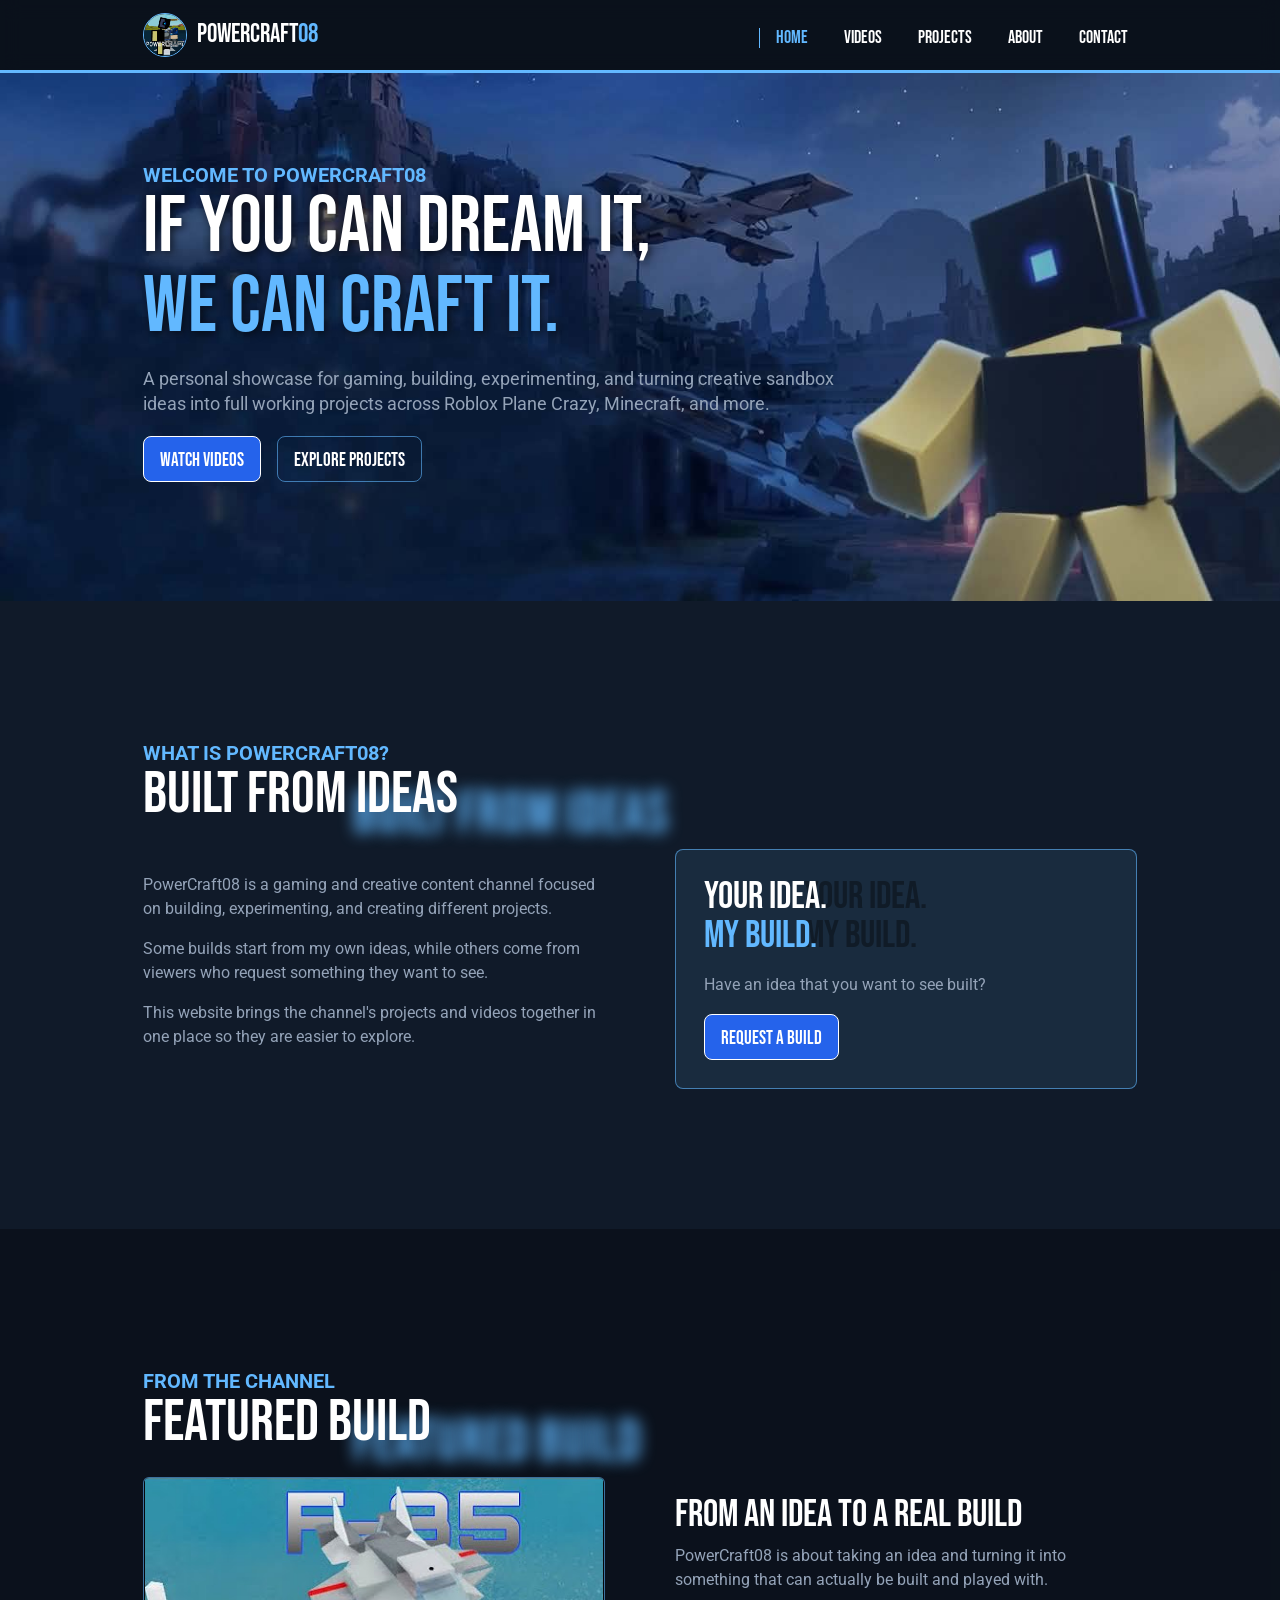
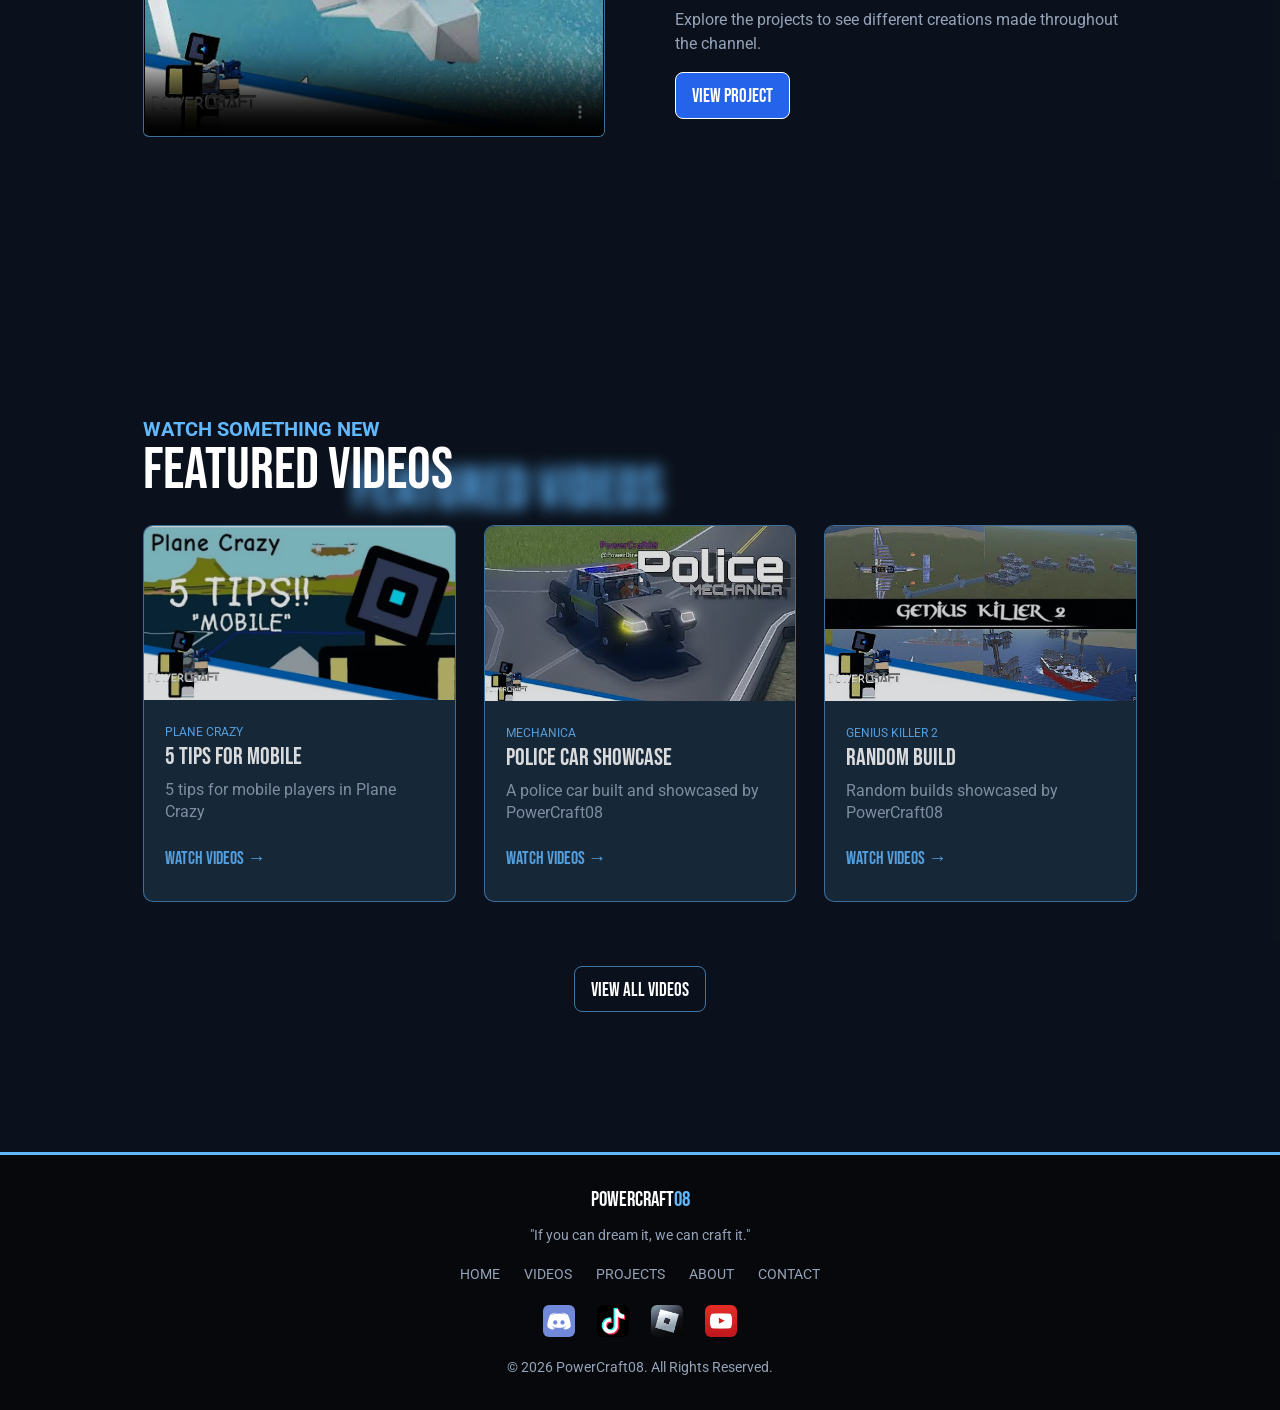
==== commit 965e193e: "update the entire html and css styles" ====
--- a/index.html
+++ b/index.html
@@ -6,7 +6,7 @@
         Section: WD-202
         Activity: PowerCraft08 Website
   -->
-  <title>Home | PowerCraft08</title>
+  <title>Home: PowerCraft08</title>
   <meta name="description" content="PowerCraft08 is a gaming and creative YouTube channel with Roblox Plane Crazy, Minecraft and Mechanica builds, tutorials and featured videos.">
   <meta charset="utf-8">
   <meta name="viewport" content="width=device-width, initial-scale=1.0">
@@ -43,7 +43,7 @@
       <!-- NAVIGATION -->
       <nav>
         <ul>
-          <li class="first-link"><a href="index.html" class="current" aria-current="page">Home</a></li>
+          <li><a href="index.html" class="current" aria-current="page">Home</a></li>
           <li><a href="videos.html">Videos</a></li>
           <li><a href="projects.html">Projects</a></li>
           <li><a href="about.html">About</a></li>
@@ -95,14 +95,13 @@
         <h2 class="heading">Featured build</h2>
         
         <div class="two-columns">
-            <video class="featured-img" controls poster="img/PlaneCrazy_MobileTips.png">
-            <source src="media/featured-build.mp4" type="video/mp4">
-            <source src="media/featured-build.webm" type="video/webm">
-            <track src="media/captions.vtt" kind="captions" srclang="en" label="English">
-            <track src="media/descriptions.vtt" kind="descriptions" srclang="en" label="English descriptions">
-            <p>Your browser does not support the video element.</p>
-            <img src="img/PlaneCrazy_MobileTips.png" alt="Plane Crazy 5 tips for mobile">
-          </video>
+            <video class="featured-img" controls poster="img/PlaneCrazy_F-35.png">
+              <source src="media/f35_video.mp4" type="video/mp4">
+              <source src="media/f35_video.webm" type="video/webm">
+              <track src="media/captions.vtt" kind="captions" srclang="en-us" label="English">
+              <track src="media/descriptions.vtt" kind="descriptions" srclang="en-us" label="English Descriptions">
+              <p>Your browser does not support the video element.</p>
+            </video>
           
           <div class="text">
             <h3 class="sub-heading">From an idea to a real build</h3>
@@ -121,12 +120,12 @@
         <div class="grid">
         <article class="card">
           <figure>
-            <img src="img/PlaneCrazy_F-35.png" alt="F-35 mini jet" />
+            <img src="img/PlaneCrazy_MobileTips.png" alt="Plane Crazy 5 tips for mobile players" />
             <figcaption class="card-text">
-              <p class="category">Plane Crazy</p>
-              <h2>F-35 Tutorial</h2>
-              <p class="description">A mini jet plane created and tutored by PowerCraft08</p>
-              <a href="https://youtu.be/C5EeupUH6sU" target="_blank">Watch videos &rarr;</a>
+              <p class="category">PLANE CRAZY</p>
+              <h2>5 Tips for Mobile</h2>
+              <p class="description">5 tips for mobile players in Plane Crazy</p>
+              <a href="https://youtu.be/QcN_-JhH354" target="_blank">Watch videos &rarr;</a>
             </figcaption>
           </figure>
         </article>
@@ -135,7 +134,7 @@
           <figure>
             <img src="img/Mechanica_Police.png" alt="Police car in Mechanica" />
             <figcaption class="card-text">
-              <p class="category">Mechanica</p>
+              <p class="category">MECHANICA</p>
               <h2>Police Car Showcase</h2>
               <p class="description">A police car built and showcased by PowerCraft08</p>
               <a href="https://youtu.be/-fN7Lc4sS6I" target="_blank">Watch videos &rarr;</a>
@@ -147,7 +146,7 @@
           <figure>
             <img src="img/GinuisKiller2_random.png" alt="Genius Killer 2 builds" />
             <figcaption class="card-text">
-              <p class="category">Genius Killer 2</p>
+              <p class="category">GENIUS KILLER 2</p>
               <h2>Random Build</h2>
               <p class="description">Random builds showcased by PowerCraft08</p>
               <a href="https://youtu.be/jfzXbIUa63c" target="_blank">Watch videos &rarr;</a>
@@ -162,7 +161,7 @@
     <!-- FOOTER -->
     <footer>
       <p class="footer-brand">POWERCRAFT<span>08</span></p>
-      <p class="quote">&ldquo;If you can dream it, we can craft it.&rdquo;</p>
+      <p class="quote">"If you can dream it, we can craft it."</p>
       <ul class="footer-links">
         <li><a href="index.html">home</a></li>
         <li><a href="videos.html">Videos</a></li>
--- a/css/styles.min.css
+++ b/css/styles.min.css
@@ -0,0 +1 @@
+body,header,nav,main,footer,h1,h2,h3,p,div,img,ul,li,section,article,button,figure,figcaption,video{margin:0;padding:0;border:0}a{text-decoration:none}*{box-sizing:border-box;scroll-behavior:smooth}body{background-color:#101A29;color:#94A3B8;font-family:"Roboto",sans-serif}#container{max-width:1920px;margin:0 auto}img,video{width:100%;display:block}video{aspect-ratio:16 / 9;background-color:#06080C}span{color:#62B8FF}.logo-link,nav li a,h1,.heading,.small-heading,.sub-heading,.idea-box h3,.card h2,.card-text a,.btn,.btn2,.filter-btn,.story-logo figcaption,th,#form legend,#contact-info li a,.footer-brand{font-family:"Bebas Neue",sans-serif;font-weight:normal;line-height:1}.logo-link,nav li a,h1,.heading,.sub-heading,.idea-box h3,.card h2,.btn,.btn2,.filter-btn,.story-logo figcaption,th,#form label,.footer-brand{color:#fff}#top-bar{position:sticky;top:0;z-index:100;background-color:rgba(6,8,12,0.45);backdrop-filter:blur(10px);border-bottom:3px solid #62B8FF}header{display:flex;justify-content:space-between;align-items:center;padding:14px 16px}.logo-link{display:flex;align-items:center;grid-gap:8px;font-size:1.4em}#logo{width:36px;height:36px;border:1.5px solid #62B8FF;border-radius:50%}#menu-btn{background:none;cursor:pointer;padding:6px}#menu-btn span{display:block;width:22px;height:3px;margin:4px 0;background-color:#62B8FF}nav{max-height:0;overflow:hidden;visibility:hidden;transition:max-height 0.4s,visibility 0.4s}.open{max-height:300px;visibility:visible}nav ul{list-style-type:none;text-align:center}nav li a{display:block;padding:0.6em 1em;font-size:1.2em}.current{color:#62B8FF}main{padding:28px 4% 60px}.no-padding{padding:0}.mobile{display:block}.tablet-desktop{display:none}.intro{text-align:center;margin-bottom:36px}.small-title,.small-title-mobile{color:#62B8FF;font-weight:bold}.small-title{font-size:1.25em}.small-title-mobile{font-size:13px}h1{font-size:3.5em;margin-bottom:16px}.tagline{margin-bottom:29px}.intro-text{max-width:800px;line-height:1.5;margin:10px auto 18px}.wide{max-width:1000px}.filter-buttons{display:flex;flex-wrap:wrap;justify-content:center;grid-gap:12px;margin-top:30px}.filter-buttons a{flex:1}.heading{font-size:3.7em;margin:0 0 25px;text-shadow:210px 20px 15px #62B8FF}.small-heading{color:#62B8FF;font-size:1.7em;margin-bottom:20px}.sub-heading,.idea-box h3{font-size:2.4em}.sub-heading{margin-bottom:10px}.text p{line-height:1.5;margin-bottom:16px}.center{text-align:center}.btn,.btn2,.filter-btn{display:inline-block;font-size:1.2em;padding:14px 16px 11px;border-radius:8px;text-align:center;cursor:pointer}.btn{background-color:#2563EB;border:1px solid #fff}.btn2,.filter-btn{background:transparent;border:1px solid rgba(98,184,255,0.6)}.active{background-color:#62B8FF;color:#06080C}.hero-title{background-image:url("../img/hero.jpg");background-size:cover;background-position:center;padding:30px 4% 28px}@keyframes slide-in{from{opacity:0;transform:translateX(-80px)}to{opacity:1;transform:translateX(0)}}#hero .small-title,#hero .small-title-mobile,#hero h1,#hero .intro-text,.hero-buttons{animation-name:slide-in;animation-timing-function:ease-out;animation-fill-mode:backwards}#hero .small-title,#hero .small-title-mobile{animation-duration:0.8s}#hero h1{font-size:2.3em;margin-bottom:0;text-shadow:2px 2px 8px rgba(6,8,12,0.8);animation-duration:1.2s;animation-delay:0.2s}#hero .intro-text{max-width:none;margin:20px 0;padding:0 4%;font-size:1.1em;line-height:1.4;animation-duration:1.5s;animation-delay:0.4s}.hero-buttons{display:flex;flex-direction:column;grid-gap:16px;padding:14px 4% 34px;animation-duration:1.8s;animation-delay:0.6s}.section{padding:70px 4%}.dark{background-color:rgba(6,8,12,0.45)}.two-columns{display:grid;grid-gap:30px;align-items:center}.idea-box{background-color:#192B3E;border:1px solid rgba(98,184,255,0.6);border-radius:8px;padding:28px}.idea-box h3,.idea-box p{margin-bottom:20px}.idea-box h3{text-shadow:100px 0 0 rgba(6,8,12,0.45)}.featured-img{border:1px solid rgba(98,184,255,0.6);border-radius:6px}.view-more{text-align:center;margin-top:36px}.grid{display:grid;grid-template-columns:1fr;grid-gap:28px;max-width:420px;margin:0 auto}.card{background-color:#192B3E;border:1px solid rgba(98,184,255,0.6);border-radius:10px;overflow:hidden}.card-text{padding:25px 21px 32px}.category{color:#62B8FF;font-size:0.75em;margin-bottom:6px}.card h2{font-size:1.5em;margin-bottom:10px}.description{line-height:1.35;margin-bottom:26px}.card-text a{color:#62B8FF;font-size:1.15em}.project-section{margin-top:70px;scroll-margin-top:110px}.subtitle{margin-bottom:24px}.story-logo{display:none;text-align:center;margin-bottom:18px}.story-logo img{width:340px;height:340px;border:1px solid #62B8FF;border-radius:50%;margin:0 auto 10px}.story-logo figcaption{font-size:2.4em}.story-box .btn{display:none}.table-box{text-align:left}.list-item{margin-bottom:18px}.list-item p{font-size:0.85em;margin-bottom:2px}.list-item span{color:#fff}#form{max-width:800px;margin:0 auto}#form fieldset{background-color:#192B3E;border:1px solid rgba(98,184,255,0.6);border-radius:8px;padding:6px 24px 24px;margin:0 0 32px}#form legend{color:#62B8FF;font-size:1.3em;padding:0 8px}#form label{display:block;font-size:0.95em;font-weight:bold;margin:18px 0 8px}#form input,#form select,#form textarea{width:100%;background-color:#101A29;border:1px solid rgba(98,184,255,0.6);border-radius:8px;color:#94A3B8;font-family:"Roboto",sans-serif;font-size:0.95em;padding:14px 16px}#form textarea{height:110px}.form-buttons{display:flex;flex-direction:column;grid-gap:12px;margin-top:24px}#contact-info{max-width:560px;margin:60px auto 0;text-align:center}#contact-info .heading{font-size:3em;margin-bottom:24px}#contact-info ul{list-style-type:none;display:flex;flex-direction:column}#contact-info li{margin-bottom:28px}#contact-info li a{display:block;font-size:1.6em}.call{order:-1;background-color:#192B3E;border:1px solid rgba(98,184,255,0.6);border-radius:8px;padding:10px}footer{background-color:#06080C;border-top:3px solid #62B8FF;padding:35px 4%;text-align:center}.footer-brand{font-size:1.3em}.quote{font-size:0.9em;margin:16px 0 20px}footer ul{list-style-type:none;display:flex;justify-content:center;flex-wrap:wrap}.footer-links li a{text-transform:uppercase;color:#94A3B8;font-size:0.9em;padding:0 12px}.social{grid-gap:22px;margin:22px 0}.social img{width:32px;height:32px;border-radius:6px}.copy{font-size:0.85em}@media screen and (min-width:630px){header{justify-content:center;padding:14px 0 4px}#menu-btn{display:none}nav{max-height:none;overflow:visible;visibility:visible;padding-bottom:10px}nav li{display:inline-block}nav li a{font-size:1.1em;padding:0.1em 0.75em}.mobile{display:none}.tablet-desktop{display:block}.filter-buttons a{flex:none}.project-section .heading{margin-bottom:10px}.hero-title{padding:60px 4% 34px}#hero h1{font-size:5em}.hero-buttons{flex-direction:row}.grid{grid-template-columns:1fr 1fr;max-width:none}.view-more{grid-column:1 / span 2}.story-box{background:linear-gradient(to bottom right,rgba(98,184,255,0.5),#101A29);border:1px solid rgba(98,184,255,0.6);border-radius:8px;padding:40px;box-shadow:inset -12px -20px 100px 32px #06080c,-20px -6px 50px 0px rgba(6,8,12,0.8),inset 20px 20px 88px -48px rgb(98 184 255),39px 25px 75px 0 rgb(98 184 255 / 7%)}.story-logo{display:block}.story-box .btn{display:block;width:200px;margin:12px 0 0 auto}table{width:100%;border:1px solid rgba(98,184,255,0.6);border-right:0;border-radius:8px;border-collapse:separate;border-spacing:0;overflow:hidden;table-layout:fixed}.dark-row{background-color:#101A29}.light-row{background-color:#192B3E}th{background-color:rgba(98,184,255,0.6);font-size:1.4em;padding:20px 16px}td{padding:18px 24px;border-top:1px solid rgba(98,184,255,0.6)}th,td{border-right:1px solid rgba(98,184,255,0.6)}.form-buttons{flex-direction:row}.form-buttons .btn,.form-buttons .btn2{flex:1}#contact-info{max-width:800px;padding:30px 20px 0;border:1px solid rgba(98,184,255,0.6);border-radius:10px;box-shadow:inset -12px -20px 100px 32px #06080c,-20px -6px 50px 0px rgba(6,8,12,0.8),inset 20px 20px 88px -48px rgb(98 184 255),39px 25px 75px 0 rgb(98 184 255 / 7%)}.call{order:0;background:none;border:0;padding:0}}@media screen and (min-width:1015px){header{height:70px;padding:0 0 0 11.2%;justify-content:flex-start}.logo-link{font-size:1.6em;grid-gap:10px}#logo{width:44px;height:44px}nav{position:absolute;top:28px;right:10.6%;padding:0}nav li:first-child{border-left:1px solid #62B8FF}nav li a{padding:0 16px;line-height:1.15}main{padding:70px 11.2% 95px}#hero{background-image:url("../img/hero.jpg");background-size:cover;background-position:center;padding:90px 11.2%;min-height:528px}.hero-title{background:none;padding:0}.hero-text{max-width:700px}#hero .intro-text,.hero-buttons{padding:0}.section{padding:140px 11.2%}.two-columns{grid-template-columns:1fr 1fr;grid-gap:70px}.grid{grid-template-columns:1fr 1fr 1fr}.view-more{grid-column:1 / span 3}.card{opacity:0.85;transition:transform 0.3s,opacity 0.3s}.story-box{display:grid;grid-template-columns:1fr 1.25fr;grid-gap:40px;align-items:center}nav li a:hover{color:#62B8FF}.btn:hover,.btn2:hover,.filter-btn:hover{background-color:#62B8FF;color:#06080C}.card:hover{transform:scale(1.04);opacity:1;box-shadow:0 0 14px rgba(98,184,255,0.6)}.card-text a:hover{color:#fff}.footer-links li a:hover{color:#62B8FF}}@media print{body{background-color:#fff;color:#222}nav,#menu-btn,#logo,video,.btn,.btn2,.filter-buttons,.grid,.view-more,.social,.footer-links,.quote,.featured-img,.hero-buttons,.story-logo img,.tagline,.mobile{display:none}#top-bar{position:static;background:none;border:0}main,.section,.dark,footer{padding:12px 0;background:none;border:0}.tablet-desktop,.story-logo{display:block}.logo-link,h1,h2,h3,.heading,.sub-heading,.footer-brand,.story-logo figcaption{color:#000}#hero{border:1px solid #000;padding:16px}.hero-title{background:none;padding:0}#hero .intro-text{padding:0}.idea-box{background:none;border:1px solid #000}table{width:100%;border-collapse:collapse}th,td{border:1px solid #000;padding:8px}th{background-color:#62B8FF}}
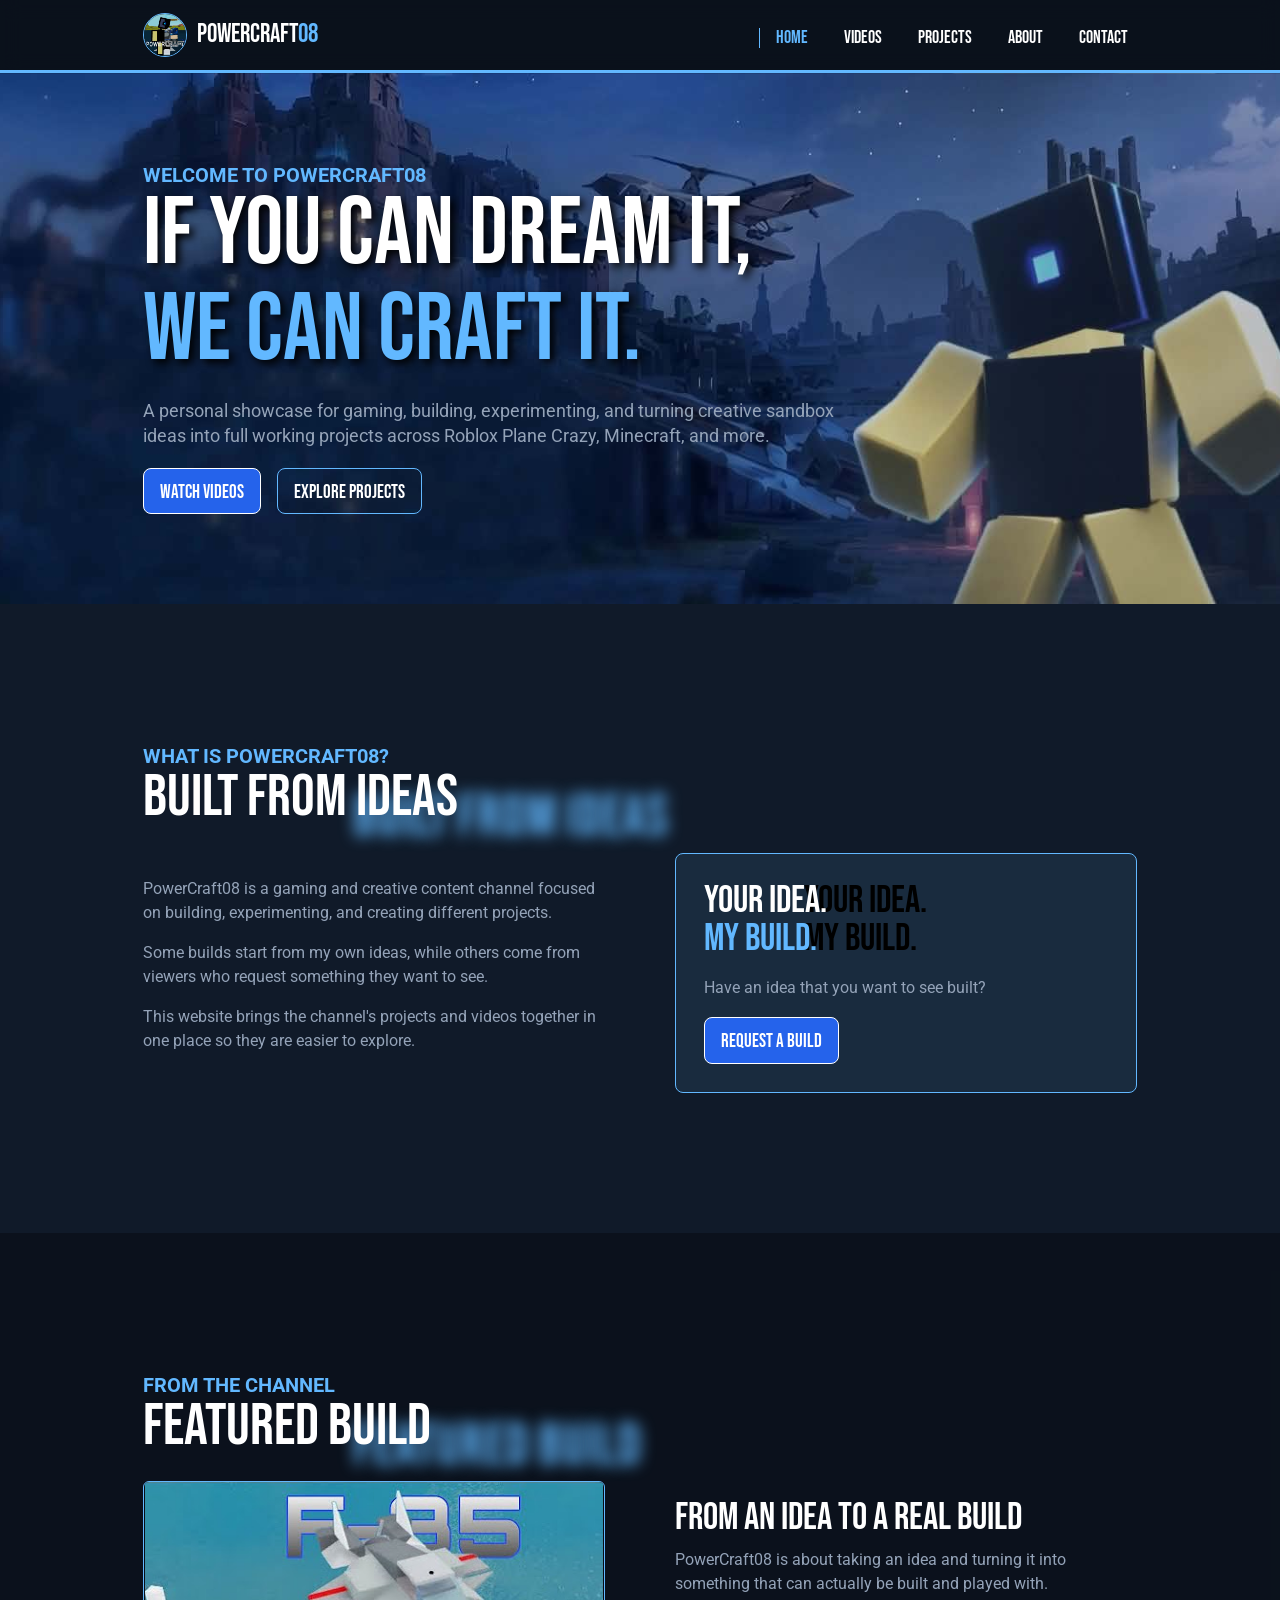
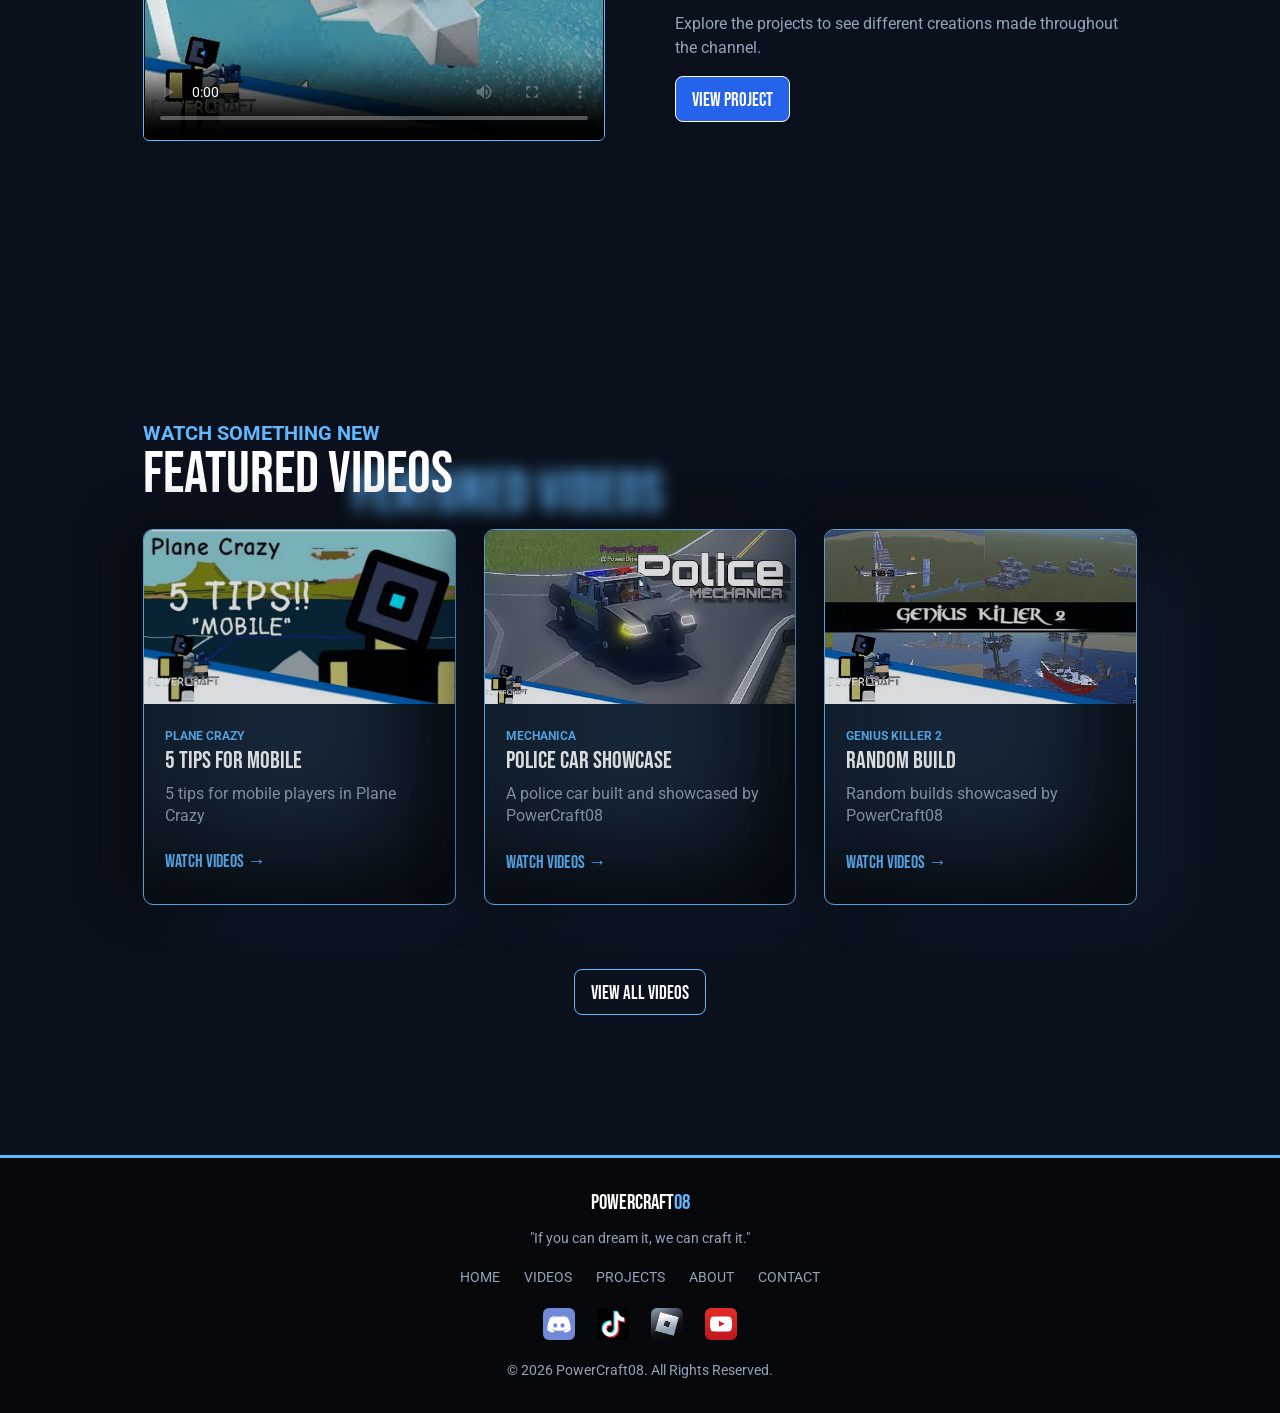
==== commit 3d3eec5b: "Refactor index.html structure and title Updated the title and improved the overall structure of the " ====
--- a/index.html
+++ b/index.html
@@ -6,7 +6,7 @@
         Section: WD-202
         Activity: PowerCraft08 Website
   -->
-  <title>Home: PowerCraft08</title>
+  <title>PowerCraft08</title>
   <meta name="description" content="PowerCraft08 is a gaming and creative YouTube channel with Roblox Plane Crazy, Minecraft and Mechanica builds, tutorials and featured videos.">
   <meta charset="utf-8">
   <meta name="viewport" content="width=device-width, initial-scale=1.0">
--- a/css/styles.min.css
+++ b/css/styles.min.css
@@ -1 +1,936 @@
-body,header,nav,main,footer,h1,h2,h3,p,div,img,ul,li,section,article,button,figure,figcaption,video{margin:0;padding:0;border:0}a{text-decoration:none}*{box-sizing:border-box;scroll-behavior:smooth}body{background-color:#101A29;color:#94A3B8;font-family:"Roboto",sans-serif}#container{max-width:1920px;margin:0 auto}img,video{width:100%;display:block}video{aspect-ratio:16 / 9;background-color:#06080C}span{color:#62B8FF}.logo-link,nav li a,h1,.heading,.small-heading,.sub-heading,.idea-box h3,.card h2,.card-text a,.btn,.btn2,.filter-btn,.story-logo figcaption,th,#form legend,#contact-info li a,.footer-brand{font-family:"Bebas Neue",sans-serif;font-weight:normal;line-height:1}.logo-link,nav li a,h1,.heading,.sub-heading,.idea-box h3,.card h2,.btn,.btn2,.filter-btn,.story-logo figcaption,th,#form label,.footer-brand{color:#fff}#top-bar{position:sticky;top:0;z-index:100;background-color:rgba(6,8,12,0.45);backdrop-filter:blur(10px);border-bottom:3px solid #62B8FF}header{display:flex;justify-content:space-between;align-items:center;padding:14px 16px}.logo-link{display:flex;align-items:center;grid-gap:8px;font-size:1.4em}#logo{width:36px;height:36px;border:1.5px solid #62B8FF;border-radius:50%}#menu-btn{background:none;cursor:pointer;padding:6px}#menu-btn span{display:block;width:22px;height:3px;margin:4px 0;background-color:#62B8FF}nav{max-height:0;overflow:hidden;visibility:hidden;transition:max-height 0.4s,visibility 0.4s}.open{max-height:300px;visibility:visible}nav ul{list-style-type:none;text-align:center}nav li a{display:block;padding:0.6em 1em;font-size:1.2em}.current{color:#62B8FF}main{padding:28px 4% 60px}.no-padding{padding:0}.mobile{display:block}.tablet-desktop{display:none}.intro{text-align:center;margin-bottom:36px}.small-title,.small-title-mobile{color:#62B8FF;font-weight:bold}.small-title{font-size:1.25em}.small-title-mobile{font-size:13px}h1{font-size:3.5em;margin-bottom:16px}.tagline{margin-bottom:29px}.intro-text{max-width:800px;line-height:1.5;margin:10px auto 18px}.wide{max-width:1000px}.filter-buttons{display:flex;flex-wrap:wrap;justify-content:center;grid-gap:12px;margin-top:30px}.filter-buttons a{flex:1}.heading{font-size:3.7em;margin:0 0 25px;text-shadow:210px 20px 15px #62B8FF}.small-heading{color:#62B8FF;font-size:1.7em;margin-bottom:20px}.sub-heading,.idea-box h3{font-size:2.4em}.sub-heading{margin-bottom:10px}.text p{line-height:1.5;margin-bottom:16px}.center{text-align:center}.btn,.btn2,.filter-btn{display:inline-block;font-size:1.2em;padding:14px 16px 11px;border-radius:8px;text-align:center;cursor:pointer}.btn{background-color:#2563EB;border:1px solid #fff}.btn2,.filter-btn{background:transparent;border:1px solid rgba(98,184,255,0.6)}.active{background-color:#62B8FF;color:#06080C}.hero-title{background-image:url("../img/hero.jpg");background-size:cover;background-position:center;padding:30px 4% 28px}@keyframes slide-in{from{opacity:0;transform:translateX(-80px)}to{opacity:1;transform:translateX(0)}}#hero .small-title,#hero .small-title-mobile,#hero h1,#hero .intro-text,.hero-buttons{animation-name:slide-in;animation-timing-function:ease-out;animation-fill-mode:backwards}#hero .small-title,#hero .small-title-mobile{animation-duration:0.8s}#hero h1{font-size:2.3em;margin-bottom:0;text-shadow:2px 2px 8px rgba(6,8,12,0.8);animation-duration:1.2s;animation-delay:0.2s}#hero .intro-text{max-width:none;margin:20px 0;padding:0 4%;font-size:1.1em;line-height:1.4;animation-duration:1.5s;animation-delay:0.4s}.hero-buttons{display:flex;flex-direction:column;grid-gap:16px;padding:14px 4% 34px;animation-duration:1.8s;animation-delay:0.6s}.section{padding:70px 4%}.dark{background-color:rgba(6,8,12,0.45)}.two-columns{display:grid;grid-gap:30px;align-items:center}.idea-box{background-color:#192B3E;border:1px solid rgba(98,184,255,0.6);border-radius:8px;padding:28px}.idea-box h3,.idea-box p{margin-bottom:20px}.idea-box h3{text-shadow:100px 0 0 rgba(6,8,12,0.45)}.featured-img{border:1px solid rgba(98,184,255,0.6);border-radius:6px}.view-more{text-align:center;margin-top:36px}.grid{display:grid;grid-template-columns:1fr;grid-gap:28px;max-width:420px;margin:0 auto}.card{background-color:#192B3E;border:1px solid rgba(98,184,255,0.6);border-radius:10px;overflow:hidden}.card-text{padding:25px 21px 32px}.category{color:#62B8FF;font-size:0.75em;margin-bottom:6px}.card h2{font-size:1.5em;margin-bottom:10px}.description{line-height:1.35;margin-bottom:26px}.card-text a{color:#62B8FF;font-size:1.15em}.project-section{margin-top:70px;scroll-margin-top:110px}.subtitle{margin-bottom:24px}.story-logo{display:none;text-align:center;margin-bottom:18px}.story-logo img{width:340px;height:340px;border:1px solid #62B8FF;border-radius:50%;margin:0 auto 10px}.story-logo figcaption{font-size:2.4em}.story-box .btn{display:none}.table-box{text-align:left}.list-item{margin-bottom:18px}.list-item p{font-size:0.85em;margin-bottom:2px}.list-item span{color:#fff}#form{max-width:800px;margin:0 auto}#form fieldset{background-color:#192B3E;border:1px solid rgba(98,184,255,0.6);border-radius:8px;padding:6px 24px 24px;margin:0 0 32px}#form legend{color:#62B8FF;font-size:1.3em;padding:0 8px}#form label{display:block;font-size:0.95em;font-weight:bold;margin:18px 0 8px}#form input,#form select,#form textarea{width:100%;background-color:#101A29;border:1px solid rgba(98,184,255,0.6);border-radius:8px;color:#94A3B8;font-family:"Roboto",sans-serif;font-size:0.95em;padding:14px 16px}#form textarea{height:110px}.form-buttons{display:flex;flex-direction:column;grid-gap:12px;margin-top:24px}#contact-info{max-width:560px;margin:60px auto 0;text-align:center}#contact-info .heading{font-size:3em;margin-bottom:24px}#contact-info ul{list-style-type:none;display:flex;flex-direction:column}#contact-info li{margin-bottom:28px}#contact-info li a{display:block;font-size:1.6em}.call{order:-1;background-color:#192B3E;border:1px solid rgba(98,184,255,0.6);border-radius:8px;padding:10px}footer{background-color:#06080C;border-top:3px solid #62B8FF;padding:35px 4%;text-align:center}.footer-brand{font-size:1.3em}.quote{font-size:0.9em;margin:16px 0 20px}footer ul{list-style-type:none;display:flex;justify-content:center;flex-wrap:wrap}.footer-links li a{text-transform:uppercase;color:#94A3B8;font-size:0.9em;padding:0 12px}.social{grid-gap:22px;margin:22px 0}.social img{width:32px;height:32px;border-radius:6px}.copy{font-size:0.85em}@media screen and (min-width:630px){header{justify-content:center;padding:14px 0 4px}#menu-btn{display:none}nav{max-height:none;overflow:visible;visibility:visible;padding-bottom:10px}nav li{display:inline-block}nav li a{font-size:1.1em;padding:0.1em 0.75em}.mobile{display:none}.tablet-desktop{display:block}.filter-buttons a{flex:none}.project-section .heading{margin-bottom:10px}.hero-title{padding:60px 4% 34px}#hero h1{font-size:5em}.hero-buttons{flex-direction:row}.grid{grid-template-columns:1fr 1fr;max-width:none}.view-more{grid-column:1 / span 2}.story-box{background:linear-gradient(to bottom right,rgba(98,184,255,0.5),#101A29);border:1px solid rgba(98,184,255,0.6);border-radius:8px;padding:40px;box-shadow:inset -12px -20px 100px 32px #06080c,-20px -6px 50px 0px rgba(6,8,12,0.8),inset 20px 20px 88px -48px rgb(98 184 255),39px 25px 75px 0 rgb(98 184 255 / 7%)}.story-logo{display:block}.story-box .btn{display:block;width:200px;margin:12px 0 0 auto}table{width:100%;border:1px solid rgba(98,184,255,0.6);border-right:0;border-radius:8px;border-collapse:separate;border-spacing:0;overflow:hidden;table-layout:fixed}.dark-row{background-color:#101A29}.light-row{background-color:#192B3E}th{background-color:rgba(98,184,255,0.6);font-size:1.4em;padding:20px 16px}td{padding:18px 24px;border-top:1px solid rgba(98,184,255,0.6)}th,td{border-right:1px solid rgba(98,184,255,0.6)}.form-buttons{flex-direction:row}.form-buttons .btn,.form-buttons .btn2{flex:1}#contact-info{max-width:800px;padding:30px 20px 0;border:1px solid rgba(98,184,255,0.6);border-radius:10px;box-shadow:inset -12px -20px 100px 32px #06080c,-20px -6px 50px 0px rgba(6,8,12,0.8),inset 20px 20px 88px -48px rgb(98 184 255),39px 25px 75px 0 rgb(98 184 255 / 7%)}.call{order:0;background:none;border:0;padding:0}}@media screen and (min-width:1015px){header{height:70px;padding:0 0 0 11.2%;justify-content:flex-start}.logo-link{font-size:1.6em;grid-gap:10px}#logo{width:44px;height:44px}nav{position:absolute;top:28px;right:10.6%;padding:0}nav li:first-child{border-left:1px solid #62B8FF}nav li a{padding:0 16px;line-height:1.15}main{padding:70px 11.2% 95px}#hero{background-image:url("../img/hero.jpg");background-size:cover;background-position:center;padding:90px 11.2%;min-height:528px}.hero-title{background:none;padding:0}.hero-text{max-width:700px}#hero .intro-text,.hero-buttons{padding:0}.section{padding:140px 11.2%}.two-columns{grid-template-columns:1fr 1fr;grid-gap:70px}.grid{grid-template-columns:1fr 1fr 1fr}.view-more{grid-column:1 / span 3}.card{opacity:0.85;transition:transform 0.3s,opacity 0.3s}.story-box{display:grid;grid-template-columns:1fr 1.25fr;grid-gap:40px;align-items:center}nav li a:hover{color:#62B8FF}.btn:hover,.btn2:hover,.filter-btn:hover{background-color:#62B8FF;color:#06080C}.card:hover{transform:scale(1.04);opacity:1;box-shadow:0 0 14px rgba(98,184,255,0.6)}.card-text a:hover{color:#fff}.footer-links li a:hover{color:#62B8FF}}@media print{body{background-color:#fff;color:#222}nav,#menu-btn,#logo,video,.btn,.btn2,.filter-buttons,.grid,.view-more,.social,.footer-links,.quote,.featured-img,.hero-buttons,.story-logo img,.tagline,.mobile{display:none}#top-bar{position:static;background:none;border:0}main,.section,.dark,footer{padding:12px 0;background:none;border:0}.tablet-desktop,.story-logo{display:block}.logo-link,h1,h2,h3,.heading,.sub-heading,.footer-brand,.story-logo figcaption{color:#000}#hero{border:1px solid #000;padding:16px}.hero-title{background:none;padding:0}#hero .intro-text{padding:0}.idea-box{background:none;border:1px solid #000}table{width:100%;border-collapse:collapse}th,td{border:1px solid #000;padding:8px}th{background-color:#62B8FF}}+/* CSS styles for PowerCraft08 */
+
+/*  CSS for PowerCraft08
+    Author: Stephen John Cortez
+    Section: WD - 202
+*/
+
+/* CSS reset */
+body, header, nav, main, footer, h1, h2, h3, p, div, img, ul, li, section, article, button, figure, figcaption, video{
+    margin: 0;
+    padding: 0;
+    border: 0;
+}
+
+/* removes decoration to all links */
+a{
+    text-decoration: none;
+}
+
+/* Styling rule for box sizing applies to all elements */
+*{
+    box-sizing: border-box;
+    scroll-behavior: smooth;
+}
+
+
+/* =================================================================== */
+/* STYLE RULES FOR MOBILE VIEWPORT */
+
+/* BODY */
+body{
+    background-color: #101A29;
+    color: #94A3B8;
+    font-family: "Roboto", sans-serif;
+}
+
+#container{
+    max-width: 1920px;
+    margin: 0 auto;
+}
+
+/* IMAGES */
+img, video{
+    width: 100%;
+    display: block;
+}
+
+video{
+    aspect-ratio: 16 / 9;
+    background-color: #06080c53;
+}
+
+span{
+    color: #62B8FF;
+}
+
+/* SHARED STYLES */
+.logo-link, nav li a, h1, .heading, .small-heading, .sub-heading, .idea-box h3, .card h2, .card-text a, .btn, .btn2, .filter-btn, .story-logo figcaption, th, #form legend, #contact-info li a, .footer-brand{
+    font-family: "Bebas Neue", sans-serif;
+    font-weight: normal;
+    line-height: 1;
+}
+
+.logo-link, nav li a, h1, .heading, .sub-heading, .idea-box h3, .card h2, .btn, .btn2, .filter-btn, .story-logo figcaption, th, #form label, .footer-brand{
+    color: #fff;
+}
+
+/* NAVIGATION */
+#top-bar{
+    position: sticky;
+    top: 0;
+    z-index: 100;
+    background-color: rgba(6, 8, 12, 0.45);
+    backdrop-filter: blur(10px);
+    border-bottom: 3px solid #62B8FF;
+}
+
+/* HEADER/LOGO */
+header{
+    display: flex;
+    justify-content: space-between;
+    align-items: center;
+    padding: 14px 16px;
+}
+
+.logo-link{
+    display: flex;
+    align-items: center;
+    grid-gap: 8px;
+    font-size: 1.4em;
+}
+
+#logo{
+    width: 36px;
+    height: 36px;
+    border: 1.5px solid #62B8FF;
+    border-radius: 50%;
+}
+
+/* Hamburger button */
+#menu-btn{
+    background: none;
+    padding: 6px;
+}
+
+#menu-btn span{
+    display: block;
+    width: 22px;
+    height: 3px;
+    margin: 4px 0;
+    background-color: #62B8FF;
+}
+
+/* NAVIGATION LINKS (hidden in mobile, the hamburger shows them) */
+nav{
+    max-height: 0;
+    overflow: hidden;
+    visibility: hidden;
+    transition: max-height 0.4s, visibility 0.4s;
+}
+
+.open{
+    max-height: 300px;
+    visibility: visible;
+}
+
+nav ul{
+    list-style-type: none;
+    text-align: center;
+}
+
+nav li a{
+    display: block;
+    padding: 0.6em 1em;
+    font-size: 1.2em;
+}
+
+.current{
+    color: #62B8FF;
+}
+
+/* MAIN */
+main{
+    padding: 28px 4% 60px;
+}
+
+.no-padding{
+    padding: 0;
+}
+
+/* Show mobile, hide tablet-desktop class */
+.mobile{
+    display: block;
+}
+
+.tablet-desktop{
+    display: none;
+}
+
+/* TITLE/DESCRIPTION */
+.intro{
+    text-align: center;
+    margin-bottom: 36px;
+}
+
+.small-title, .small-title-mobile{
+    color: #62B8FF;
+    font-weight: bold;
+}
+
+.small-title{
+    font-size: 1.25em;
+}
+
+.small-title-mobile{
+    font-size: 13px;
+}
+
+h1{
+    font-size: 3.5em;
+    margin-bottom: 16px;
+}
+
+.tagline{
+    margin-bottom: 29px;
+}
+
+.intro-text{
+    max-width: 800px;
+    line-height: 1.5;
+    margin: 10px auto 18px;
+}
+
+.wide{
+    max-width: 1000px;
+}
+
+/* Filter buttons, for videos and projects */
+.filter-buttons{
+    display: flex;
+    flex-wrap: wrap;
+    justify-content: center;
+    grid-gap: 12px;
+    margin-top: 30px;
+}
+
+.filter-buttons a{
+    flex: 1;
+}
+
+/* HEADINGS AND TEXT */
+.heading{
+    font-size: 3.7em;
+    margin: 0 0 25px;
+    text-shadow: 210px 20px 15px #62B8FF;
+}
+
+.small-heading{
+    color: #62B8FF;
+    font-size: 1.7em;
+    margin-bottom: 20px;
+}
+
+.sub-heading, .idea-box h3{
+    font-size: 2.4em;
+}
+
+.sub-heading{
+    margin-bottom: 10px;
+}
+
+.text p{
+    line-height: 1.5;
+    margin-bottom: 16px;
+}
+
+.center{
+    text-align: center;
+}
+
+/* BUTTONS */
+.btn, .btn2, .filter-btn{
+    display: inline-block;
+    font-size: 1.2em;
+    padding: 14px 16px 11px;
+    border-radius: 8px;
+    text-align: center;
+    cursor: pointer;
+}
+
+.btn{
+    background-color: #2563EB;
+    border: 1px solid #fff;
+}
+
+.btn2, .filter-btn{
+    background: transparent;
+    border: 1px solid #62B8FF;
+}
+
+.active{
+    background-color: #62B8FF;
+    color: #101A29;
+}
+
+/* HOME PAGE, the title is in the hero */
+.hero-title{
+    background-image: url("../img/hero.jpg");
+    background-size: cover;
+    background-position: center;
+    padding: 30px 4% 28px;
+}
+
+/* ANIMATION EFFECT */
+@keyframes slide-in{
+    from{
+        opacity: 0;
+        transform: translateX(-80px);
+    }
+    to{
+        opacity: 1;
+        transform: translateX(0);
+    }
+}
+
+#hero .small-title, #hero .small-title-mobile, #hero h1, #hero .intro-text, .hero-buttons{
+    animation-name: slide-in;
+    animation-timing-function: ease-out;
+    animation-fill-mode: backwards;
+}
+
+#hero .small-title, #hero .small-title-mobile{
+    animation-duration: 0.8s;
+}
+
+#hero h1{
+    font-size: 2.3em;
+    margin-bottom: 0;
+    text-shadow: 4px 4px 8px #000;
+    animation-duration: 1.2s;
+    animation-delay: 0.2s;
+}
+
+#hero .intro-text{
+    max-width: none;
+    margin: 20px 0;
+    padding: 0 4%;
+    font-size: 1.1em;
+    line-height: 1.4;
+    animation-duration: 1.5s;
+    animation-delay: 0.4s;
+}
+
+.hero-buttons{
+    display: flex;
+    flex-direction: column;
+    grid-gap: 16px;
+    padding: 14px 4% 34px;
+    animation-duration: 1.8s;
+    animation-delay: 0.6s;
+}
+
+
+/* HOME PAGE, sections */
+.section{
+    padding: 70px 4%;
+}
+
+.dark{
+    background-color: rgba(6, 8, 12, 0.45)
+}
+
+.two-columns{
+    display: grid;
+    grid-gap: 30px;
+    align-items: center;
+}
+
+.idea-box{
+    background-color: #192B3E;
+    border: 1px solid #62B8FF;
+    border-radius: 8px;
+    padding: 28px;
+}
+
+.idea-box h3, .idea-box p{
+    margin-bottom: 20px;
+}
+
+.idea-box h3{
+    text-shadow: 100px 0 0 #000;
+}
+
+.featured-img{
+    border: 1px solid #62B8FF;
+    border-radius: 6px;
+}
+
+.view-more{
+    text-align: center;
+    margin-top: 36px;
+}
+
+/* VIDEO CARDS */
+.grid{
+    display: grid;
+    grid-template-columns: 1fr;
+    grid-gap: 28px;
+    max-width: 420px;
+    margin: 0 auto;
+}
+
+.card{
+    background-color: #192B3E;
+    border: 1px solid #62B8FF;
+    border-radius: 10px;
+    overflow: hidden;
+}
+
+.card-text{
+    padding: 25px 21px 32px;
+}
+
+.category{
+    color: #62B8FF;
+    font-size: 0.75em;
+    font-weight: bold;
+    margin-bottom: 6px;
+}
+
+.card h2{
+    font-size: 1.5em;
+    margin-bottom: 10px;
+}
+
+.description{
+    line-height: 1.35;
+    margin-bottom: 26px;
+}
+
+.card-text a{
+    color: #62B8FF;
+    font-size: 1.15em;
+}
+
+/* PROJECTS PAGE */
+.project-section{
+    margin-top: 70px;
+}
+
+.subtitle{
+    margin: 16px auto 42px;
+}
+
+/* ABOUT PAGE, the logo and button are hidden in mobile in story     */
+.story-logo{
+    display: none;
+}
+
+.story-box .btn{
+    display: none;
+}
+
+/* ABOUT PAGE, the list in mobile */
+.table-box{
+    text-align: left;
+}
+
+.list-item{
+    margin-bottom: 18px;
+}
+
+.list-item p{
+    font-size: 0.85em;
+    margin-bottom: 2px;
+}
+
+.list-item span{
+    color: #fff;
+}
+
+/* CONTACT PAGE, form */
+#form{
+    max-width: 800px;
+    margin: 0 auto;
+}
+
+#form fieldset{
+    background-color: #192B3E;
+    border: 1px solid #62B8FF;
+    border-radius: 8px;
+    padding: 6px 24px 24px;
+    margin: 0 0 32px;
+}
+
+#form legend{
+    color: #62B8FF;
+    font-size: 1.3em;
+    padding: 0 8px;
+}
+
+#form label{
+    display: block;
+    font-size: 0.95em;
+    font-weight: bold;
+    margin: 18px 0 8px;
+}
+
+#form input, #form select, #form textarea{
+    width: 100%;
+    background-color: #101A29;
+    border: 1px solid #62B8FF;
+    border-radius: 8px;
+    color: #94A3B8;
+    font-family: "Roboto", sans-serif;
+    font-size: 0.95em;
+    padding: 14px 16px;
+}
+
+#form textarea{
+    height: 110px;
+}
+
+.form-buttons{
+    display: flex;
+    flex-direction: column;
+    grid-gap: 12px;
+    margin-top: 24px;
+}
+
+/* CONTACT PAGE, contact info */
+#contact-info{
+    max-width: 560px;
+    margin: 60px auto 0;
+    text-align: center;
+}
+
+#contact-info .heading{
+    font-size: 3em;
+    margin-bottom: 24px;
+}
+
+#contact-info ul{
+    list-style-type: none;
+    display: flex;
+    flex-direction: column;
+}
+
+#contact-info li{
+    margin-bottom: 28px;
+}
+
+#contact-info li a{
+    display: block;
+    font-size: 1.6em;
+}
+
+.call{
+    order: -1;
+    background-color: #192B3E;
+    border: 1px solid #62B8FF;
+    border-radius: 8px;
+    padding: 10px;
+}
+
+/* FOOTER */
+footer{
+    background-color: #06080C;
+    border-top: 3px solid #62B8FF;
+    padding: 35px 4%;
+    text-align: center;
+}
+
+.footer-brand{
+    font-size: 1.3em;
+}
+
+.quote{
+    font-size: 0.9em;
+    margin: 16px 0 20px;
+}
+
+footer ul{
+    list-style-type: none;
+    display: flex;
+    justify-content: center;
+    flex-wrap: wrap;
+}
+
+.footer-links li a{
+    text-transform: uppercase;
+    color: #94A3B8;
+    font-size: 0.9em;
+    padding: 0 12px;
+}
+
+.social{
+    grid-gap: 22px;
+    margin: 22px 0;
+}
+
+.social img{
+    width: 32px;
+    height: 32px;
+    border-radius: 6px;
+}
+
+.copy{
+    font-size: 0.85em;
+}
+
+
+/* =================================================================== */
+/* MEDIA QUERY FOR TABLET VIEWPORT */
+@media screen and (min-width: 630px) {
+
+    header{
+        justify-content: center;
+        padding: 14px 0 4px;
+    }
+
+    #menu-btn{
+        display: none;
+    }
+
+    nav{
+        max-height: none;
+        overflow: visible;
+        visibility: visible;
+        padding-bottom: 10px;
+    }
+
+    nav li{
+        display: inline-block;
+    }
+
+    nav li a{
+        font-size: 1.1em;
+        padding: 0.1em 0.75em;
+    }
+
+    /* show tablet-desktop class, hide mobile class */
+    .mobile{
+        display: none;
+    }
+
+    .tablet-desktop{
+        display: block;
+    }
+
+    /* change button layout */
+    .filter-buttons a{
+        flex: none;
+    }
+
+    /* home page */
+    .hero-title{
+        padding: 60px 4% 34px;
+    }
+
+    #hero h1{
+        font-size: 5em;
+    }
+
+    .hero-buttons{
+        flex-direction: row;
+    }
+
+    /* 2 columns video cards */
+    .grid{
+        grid-template-columns: 1fr 1fr;
+        max-width: none;
+    }
+
+    .view-more{
+        grid-column: 1 / span 2;
+    }
+
+    /* about page */
+    .story-box{
+        background: linear-gradient(to top, #62b8ff79, #101A29);
+        border: 1px solid #62B8FF;
+        border-radius: 8px;
+        padding: 40px;
+        box-shadow: inset -12px -20px 100px 32px #06080c,
+                    -20px -6px 50px 0px rgba(6, 8, 12, 0.8),
+                    inset 20px 20px 88px -48px rgb(98 184 255),
+                    39px 25px 75px 0 rgb(98 184 255 / 7%);
+    }
+
+    .story-logo{
+        display: block;
+        text-align: center;
+        margin-bottom: 18px;
+    }
+
+    .story-logo img{
+        width: 340px;
+        height: 340px;
+        border: 1px solid #62B8FF;
+        border-radius: 50%;
+        margin: 0 auto 10px;
+    }
+
+    .story-logo figcaption{
+        font-size: 2.4em;
+    }
+
+    .story-box .btn{
+        display: block;
+        width: 200px;
+        margin: 12px 0 0 auto;
+    }
+
+    /* table */
+    table{
+        width: 100%;
+        border: 1px solid #62B8FF;
+        border-right: 0;
+        border-radius: 8px;
+        border-collapse: separate;
+        border-spacing: 0;
+        overflow: hidden;
+        table-layout: fixed;
+    }
+
+    .dark-row{
+        background-color: #101A29;
+    }
+
+    .light-row{
+        background-color: #192B3E;
+    }
+
+    th{
+        background-color: #62b8ffc3;
+        text-align: center;
+        font-size: 1.4em;
+        padding: 20px 16px;
+    }
+
+    td{
+        padding: 18px 24px;
+        border-top: 1px solid #62b8ffc3;
+    }
+
+    th, td{
+        border-right: 1px solid #62b8ffc3;
+    }
+
+    /* contact page */
+    .form-buttons{
+        flex-direction: row;
+    }
+
+    .form-buttons .btn, .form-buttons .btn2{
+        flex: 1;
+    }
+
+    #contact-info{
+        max-width: 800px;
+        padding: 30px 20px 0;
+        border: 1px solid #62B8FF;
+        border-radius: 10px;
+        box-shadow: inset -12px -20px 100px 32px #06080c,
+                    -20px -6px 50px 0px rgba(6, 8, 12, 0.8),
+                    inset 20px 20px 88px -48px rgb(98 184 255),
+                    39px 25px 75px 0 rgb(98 184 255 / 7%);
+    }
+
+    .call{
+        order: 0;
+        background: none;
+        border: 0;
+        padding: 0;
+    }
+}
+
+
+/* =================================================================== */
+/* MEDIA QUERY FOR DESKTOP VIEWPORT */
+@media screen and (min-width: 1015px) {
+
+    header{
+        height: 70px;
+        padding: 0 0 0 11.2%;
+        justify-content: flex-start;
+    }
+
+    .logo-link{
+        font-size: 1.6em;
+        grid-gap: 10px;
+    }
+
+    #logo{
+        width: 44px;
+        height: 44px;
+    }
+
+    nav{
+        position: absolute;
+        top: 28px;
+        right: 10.6%;
+        padding: 0;
+    }
+
+    nav li:first-child{
+        border-left: 1px solid #62B8FF;
+    }
+
+    nav li a{
+        padding: 0 16px;
+        line-height: 1.15;
+    }
+
+    /* main */
+    main{
+        padding: 70px 11.2% 95px;
+    }
+
+    #hero{
+        background-image: url("../img/hero.jpg");
+        background-size: cover;
+        background-position: center;
+        padding: 90px 11.2%;
+        min-height: 528px;
+    }
+
+    .hero-title{
+        background: none;
+        padding: 0;
+    }
+
+    #hero h1{
+    font-size: 6em;
+    }
+
+    .hero-text{
+        max-width: 700px;
+    }
+
+    #hero .intro-text, .hero-buttons{
+        padding: 0;
+    }
+
+    .section{
+        padding: 140px 11.2%;
+    }
+
+    .two-columns{
+        grid-template-columns: 1fr 1fr;
+        grid-gap: 70px;
+    }
+
+    /* 3 columns video cards */
+    .grid{
+        grid-template-columns: 1fr 1fr 1fr;
+    }
+
+    .view-more{
+        grid-column: 1 / span 3;
+    }
+
+    .card{
+        opacity: 0.85;
+        transition: transform 0.3s, opacity 0.3s;
+        box-shadow: inset -12px -20px 100px 32px #06080c,
+                    -20px -6px 50px 0px rgba(6, 8, 12, 0.8),
+                    inset 20px 20px 88px -48px rgb(98 184 255),
+                    39px 25px 75px 0 rgb(98 184 255 / 7%);
+    }
+
+    /* about page */
+    .story-box{
+        display: grid;
+        grid-template-columns: 1fr 1.25fr;
+        grid-gap: 40px;
+        align-items: center;
+    }
+
+    /* hover effects */
+    nav li a:hover{
+        color: #62B8FF;
+    }
+
+    .btn:hover, .btn2:hover, .filter-btn:hover{
+        background-color: #62B8FF;
+        color: #06080C;
+    }
+
+    .card:hover{
+        transform: scale(1.04);
+        opacity: 1;
+        box-shadow: inset -12px -20px 100px 32px #06080c54,
+                    -20px -6px 50px 0px rgba(6, 8, 12, 0.8),
+                    inset 20px 20px 88px -48px rgb(98 184 255),
+                    39px 25px 75px 0 rgb(98 184 255 / 7%);
+    }
+
+    .card-text a:hover{
+        color: #fff;
+    }
+
+    .footer-links li a:hover{
+        color: #62B8FF;
+    }
+}
+
+
+/* =================================================================== */
+/* MEDIA QUERY FOR PRINT, only Home and About */
+@media print {
+    body{
+        background-color: #fff;
+        color: #222;
+    }
+
+    nav, #menu-btn, #logo, video, .btn, .btn2, .filter-buttons, .grid, .view-more, .social, .footer-links, .quote,
+    .featured-img, .hero-buttons, .story-logo img, .tagline, .mobile{
+        display: none;
+    }
+
+    #top-bar{
+        position: static;
+        background: none;
+        border: 0;
+    }
+
+    main, .section, .dark, footer{
+        padding: 12px 0;
+        background: none;
+        border: 0;
+    }
+
+    .tablet-desktop{
+        display: block;
+    }
+
+    .logo-link, h1, h2, h3, .heading, .sub-heading, .footer-brand, .story-logo figcaption{
+        color: #000;
+    }
+
+    #hero{
+        border: 1px solid #000;
+        padding: 16px;
+    }
+
+    .hero-title{
+        background: none;
+        padding: 0;
+    }
+
+    #hero .intro-text{
+        padding: 0;
+    }
+
+    .idea-box{
+        background: none;
+        border: 1px solid #000;
+    }
+
+    table{
+        width: 100%;
+        border-collapse: collapse;
+    }
+
+    th, td{
+        border: 1px solid #000;
+        padding: 8px;
+    }
+
+    th{
+        background-color: #62B8FF;
+    }
+
+}
